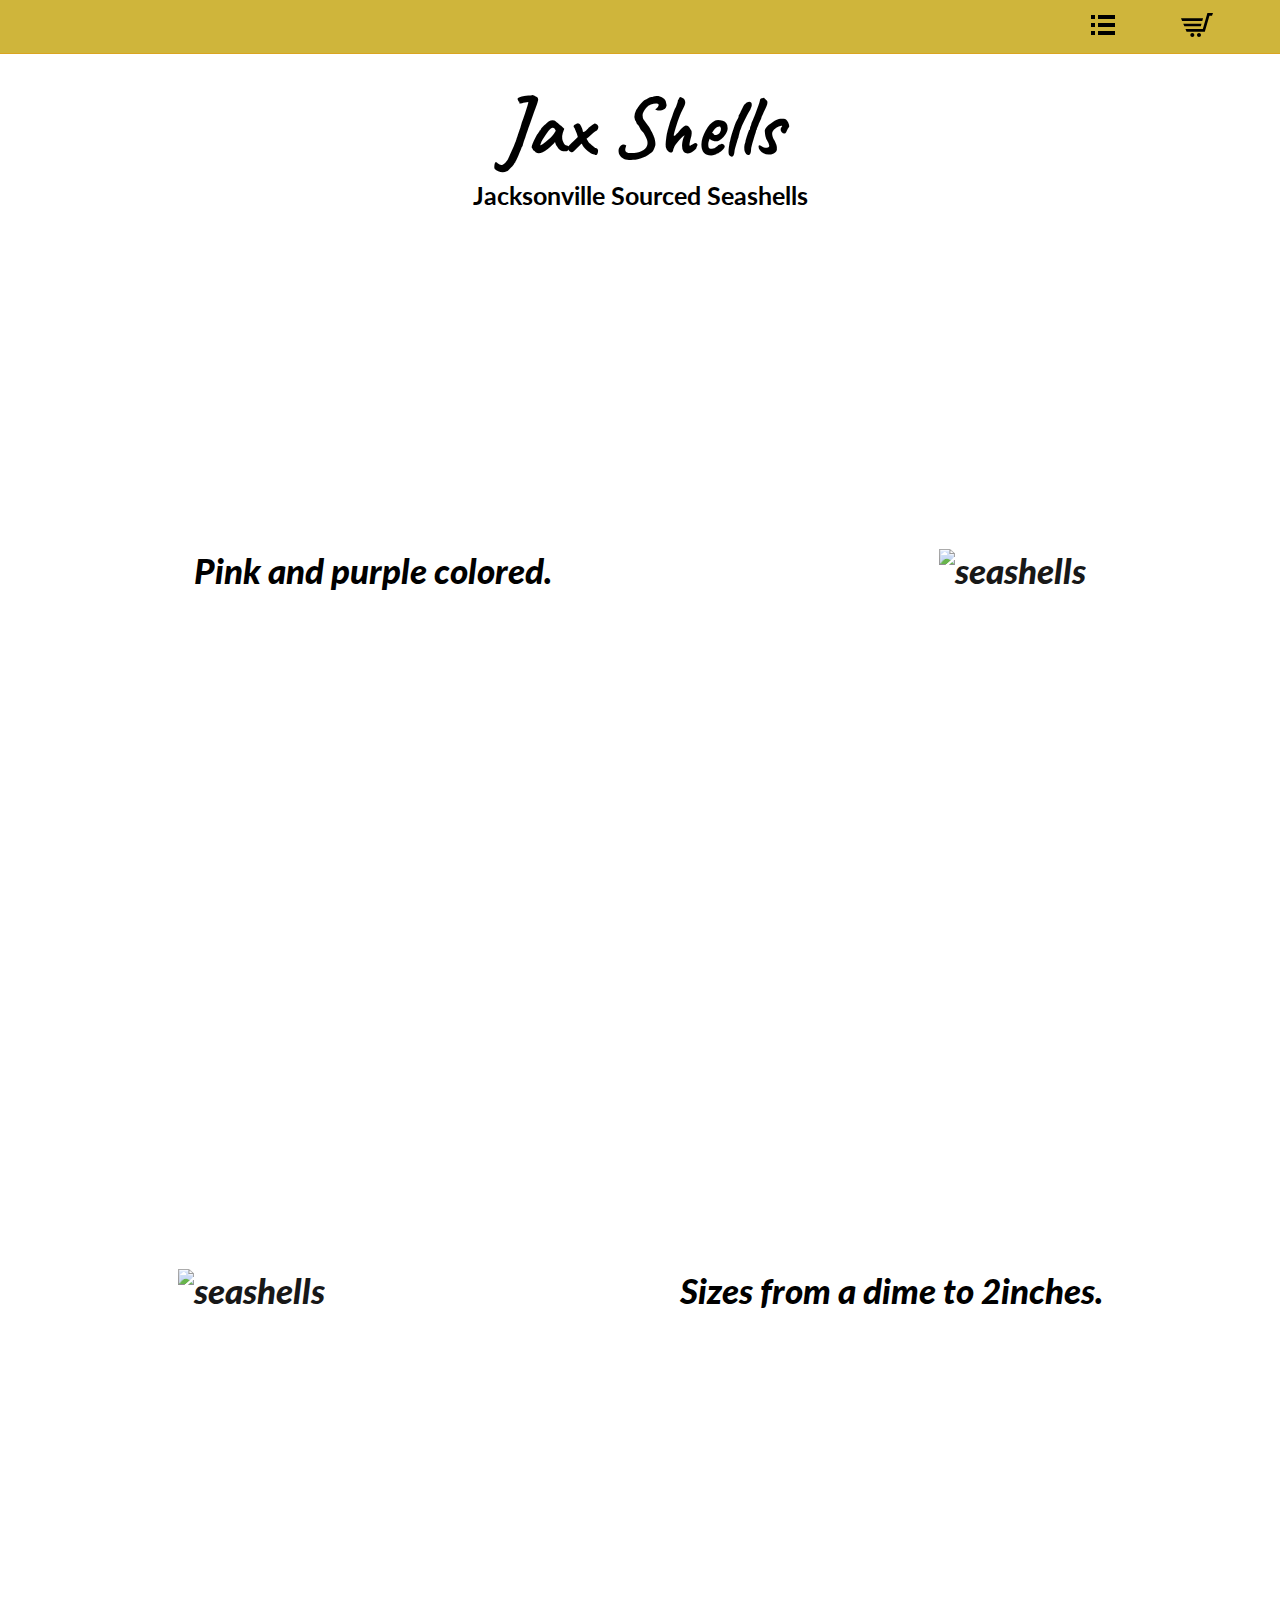
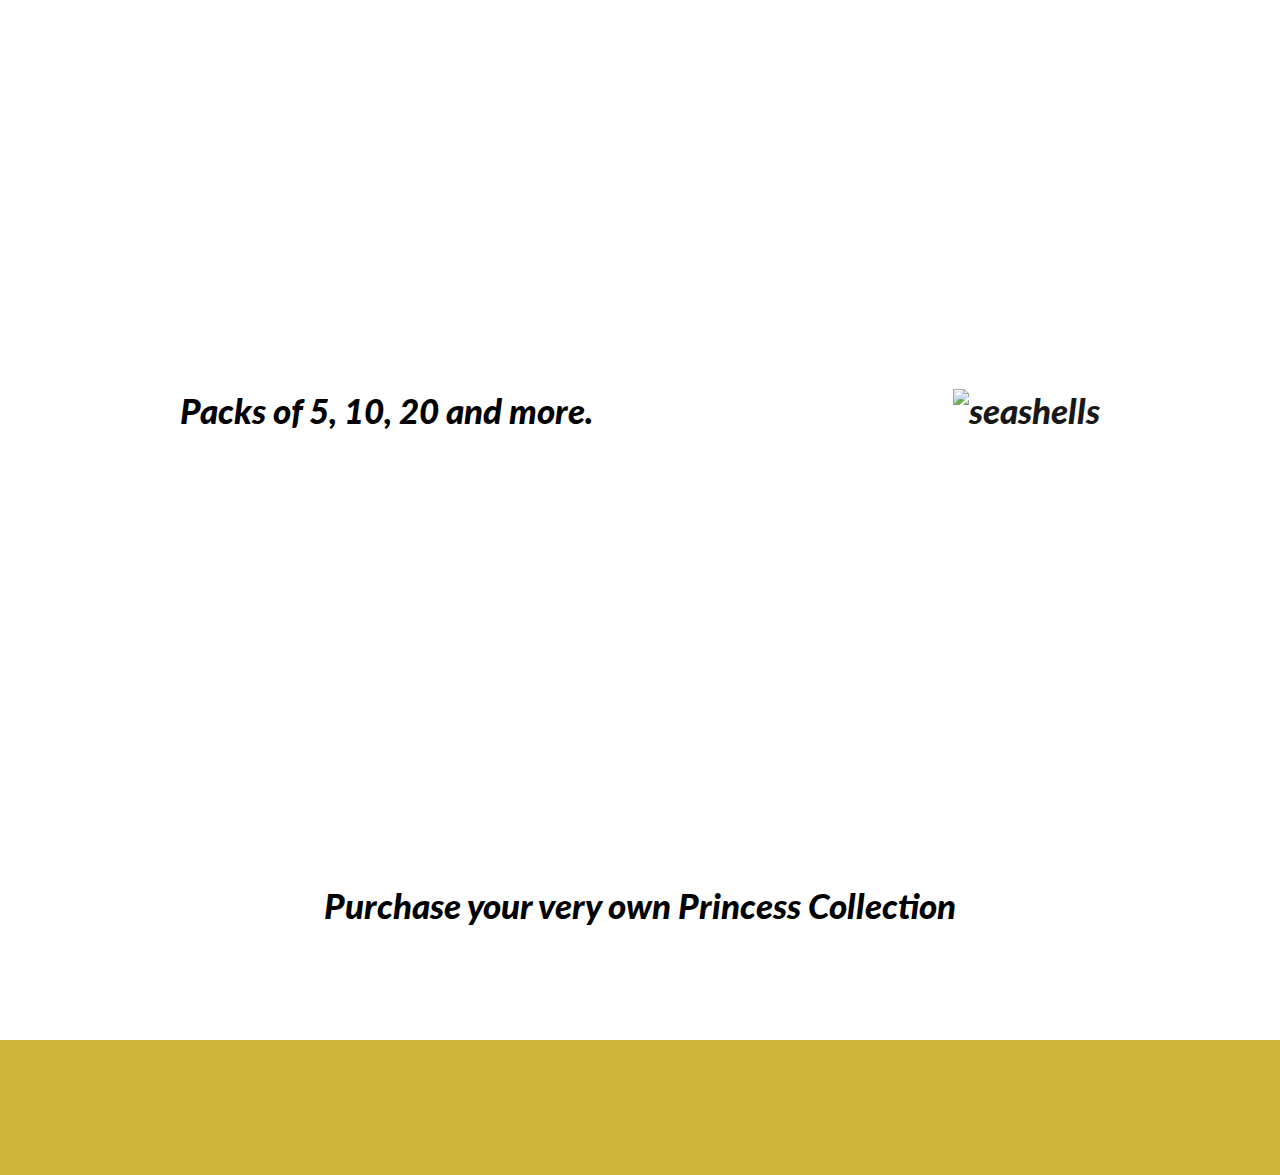
==== index.html @ e64789b3 "initial commit" ====
<!DOCTYPE html>
<html lang="en">
<head>
    <meta charset="UTF-8">
    <meta name="viewport" content="width=device-width, initial-scale=1.0">
    <link rel="preconnect" href="https://fonts.gstatic.com">   
    <link href="https://fonts.googleapis.com/css2?family=Caveat&family=Lato:ital,wght@0,100;1,300&display=swap" rel="stylesheet"> 
    <link rel="stylesheet" href="style.css">
    <title>Jax Shells</title>
</head>
<body>
    <header>
        <div>
            <nav class="navBar">
                <ul>
                    <li>
                        <div div="dropBox">
                            <button class="menuButton">
                                <i class="dropButton"><svg xmlns="http://www.w3.org/2000/svg" width="24" height="24" viewBox="0 0 24 24"><path d="M4 22h-4v-4h4v4zm0-12h-4v4h4v-4zm0-8h-4v4h4v-4zm3 0v4h17v-4h-17zm0 12h17v-4h-17v4zm0 8h17v-4h-17v4z"/></svg></i>
                            </button>
                            <div class="dropDown">
                                <div class="option" id="catalog">
                                    <a href="./catalog.html">Catalog</a>
                                </div>
                                <div class="option" id="contact">
                                    <a href="./contact.html">Contact</a>
                                </div>
                                <div class="option" id="about">
                                    <a href="./about.html">About Us</a>
                                </div>
                            </div>
                        </div>
                    </li>
                    <li>
                        <button class=cartButton>
                            <a href="./cart.html">
                                <i><svg xmlns="http://www.w3.org/2000/svg" width="32" height="32" viewBox="0 0 24 24"><path d="M16.53 7l-.564 2h-15.127l-.839-2h16.53zm-14.013 6h12.319l.564-2h-13.722l.839 2zm5.983 5c-.828 0-1.5.672-1.5 1.5 0 .829.672 1.5 1.5 1.5s1.5-.671 1.5-1.5c0-.828-.672-1.5-1.5-1.5zm11.305-15l-3.432 12h-13.017l.839 2h13.659l3.474-12h1.929l.743-2h-4.195zm-6.305 15c-.828 0-1.5.671-1.5 1.5s.672 1.5 1.5 1.5 1.5-.671 1.5-1.5c0-.828-.672-1.5-1.5-1.5z"/></svg></i>
                            </a>
                        </button>
                    </li>
                </ul>
               <div class="navName">
                   <h2>Jax Shells</h2>
               </div>
            </nav>
        </div>
        <div class="titleBox">
            <h1>Jax Shells</h1>
            <h3>Jacksonville Sourced Seashells</h3>
        </div>
    </header>
    <main>
        <div class="colorBox">
            <div>Pink and purple colored.</div>
            <div class="colorBoxImg">
                <img src="https://external-content.duckduckgo.com/iu/?u=https%3A%2F%2Fimg.thrfun.com%2Fimg%2F078%2F758%2Fseashells_x1.jpg&f=1&nofb=1" alt="seashells" height=500>  
            </div>
        </div>
        <div class="sizeBox">
            <div>Sizes from a dime to 2inches.</div>
            <div>
                <img src="https://external-content.duckduckgo.com/iu/?u=http%3A%2F%2Fblog.pinklyperfect.com%2Fwp-content%2Fuploads%2F2016%2F02%2Fpink.seashells.jpg&f=1&nofb=1" alt="seashells" height=500>
            </div>
        </div>
        <div class="packetBox">
            <div>Packs of 5, 10, 20 and more.</div>
            <div>
                <img src="https://external-content.duckduckgo.com/iu/?u=https%3A%2F%2Flive.staticflickr.com%2F3010%2F5874817131_2f388fed2e.jpg&f=1&nofb=1" alt="seashells" height=500>
            </div>
        </div>
        <div class="buyBox">
            <div>
                <span>Purchase your very own Princess Collection</span>
            </div>
            <!-- <div>
                <button class="buyButton">Catalog</button>
            </div> -->
        </div>
    </main>
    <footer>
        <div></div>
        <div></div>
        <div></div>
        <div></div>
    </footer>


    <script src="./app.js"></script>
</body>
</html>
---- style.css ----
* {
    margin:0;
    padding: 0;
    box-sizing: border-box;

}

body {
    display: flex;
    flex-direction: column;
    font-family: 'Lato', sans-serif;
}

header {
    display: flex;
    flex-direction: column;
}


.navBar {
    display: flex;
    flex-direction: row-reverse;
    justify-content: space-between;
    align-items: center;
    position: fixed;
    width: 100vw;
    min-height: 6vh;
    border-bottom: 1px solid goldenrod;
    background-color: #CFB53B;
    z-index: 1;
}

.navName {
    display: none;
    min-width: 20vw;
    font-family: 'Caveat', cursive;
    padding-left: 10px;
}

.showNavName {
    display: block;
}


ul {
    display: flex;
    justify-content: space-evenly;
    list-style: none;
    min-width: 20vw;
    align-items: center;
    /* background-color: darkgreen; */
}
.dropBox {
    position: relative;
    display: inline-flex;
    flex-direction: column;
    align-items: center;
    justify-content: space-evenly;
}
.menuButton, .cartButton{
    background: none;
    border: none;
    cursor: pointer;
    font-size: 15px;
}

.dropDown {
    position: absolute;
    display: none;
    min-width: 5vw;
    min-height: 9vh;
    z-index: 1;
    box-shadow: 0px 8px 16px 0px rgba(0,0,0,0.2);
}

.option {
    display: block;
    padding: 7px;
    cursor: pointer;
    background-color: none;
    min-width: 5vw;
    min-height: 5vh;
    
}

.option:hover {
    background-color: #CFB53B;
}

.show {
    display: flex;
    flex-direction: column;
    align-items: center;
    justify-content: center;
    padding-top: 6px;
    min-height: 9vh;
    min-width: 5vw;
}
    
a {
    font-family: 'Lato', sans-serif;
    font-size: 15px;
    font-weight: bolder;
    font-style: italic;
    text-decoration: none;
    color: black;
}
/* .cartButton {

} */


.titleBox {
    display:flex;
    flex-direction: column;
    align-items: center;
    justify-content: flex-start;
    padding-top: 8vh;
    min-height: 20vh;
    /* background-color: firebrick; */
}

h1 {
    font-family: 'Caveat', cursive;
    font-size: 85px;
}

h3 {
    font-size: 25px;
}

main {
    display: flex;
    flex-direction: column;
    min-height: 70vh;
    font-style: italic;
    font-weight: 900;
    font-size: 35px;
}

.colorBox {
    display: flex;
    flex-direction: row;
    align-items: center;
    justify-content: space-around;
    min-height: 80vh;
    /* background-color: rgb(0, 19, 128); */
}

.colorBoxImg {
    animation: shimmy 3s ease-in;
    animation-direction: normal;
}

img {
    opacity: 90%;
}

.sizeBox {
    display: flex;
    flex-direction: row-reverse;
    align-items: center;
    justify-content: space-around;
    min-height: 80vh;
    /* background-color: fuchsia; */
}
.packetBox {
    display: flex;
    flex-direction: row;
    align-items: center;
    justify-content: space-around;
    min-height: 80vh;
    /* background-color: yellow; */
}

.buyBox {
    display: flex;
    flex-direction: row;
    align-items: center;
    justify-content: space-around;
    min-height: 30vh;
   /* background-color: orangered; */
}

.buyButton {
    min-width: 7vw;
    min-height: 7vh;
    cursor: pointer;
    border: none;
    background-color: #CFB53B;
    font-size: 25px;
}

footer {
    display: flex;
    min-height: 15vh;
    background-color: #CFB53B;
}
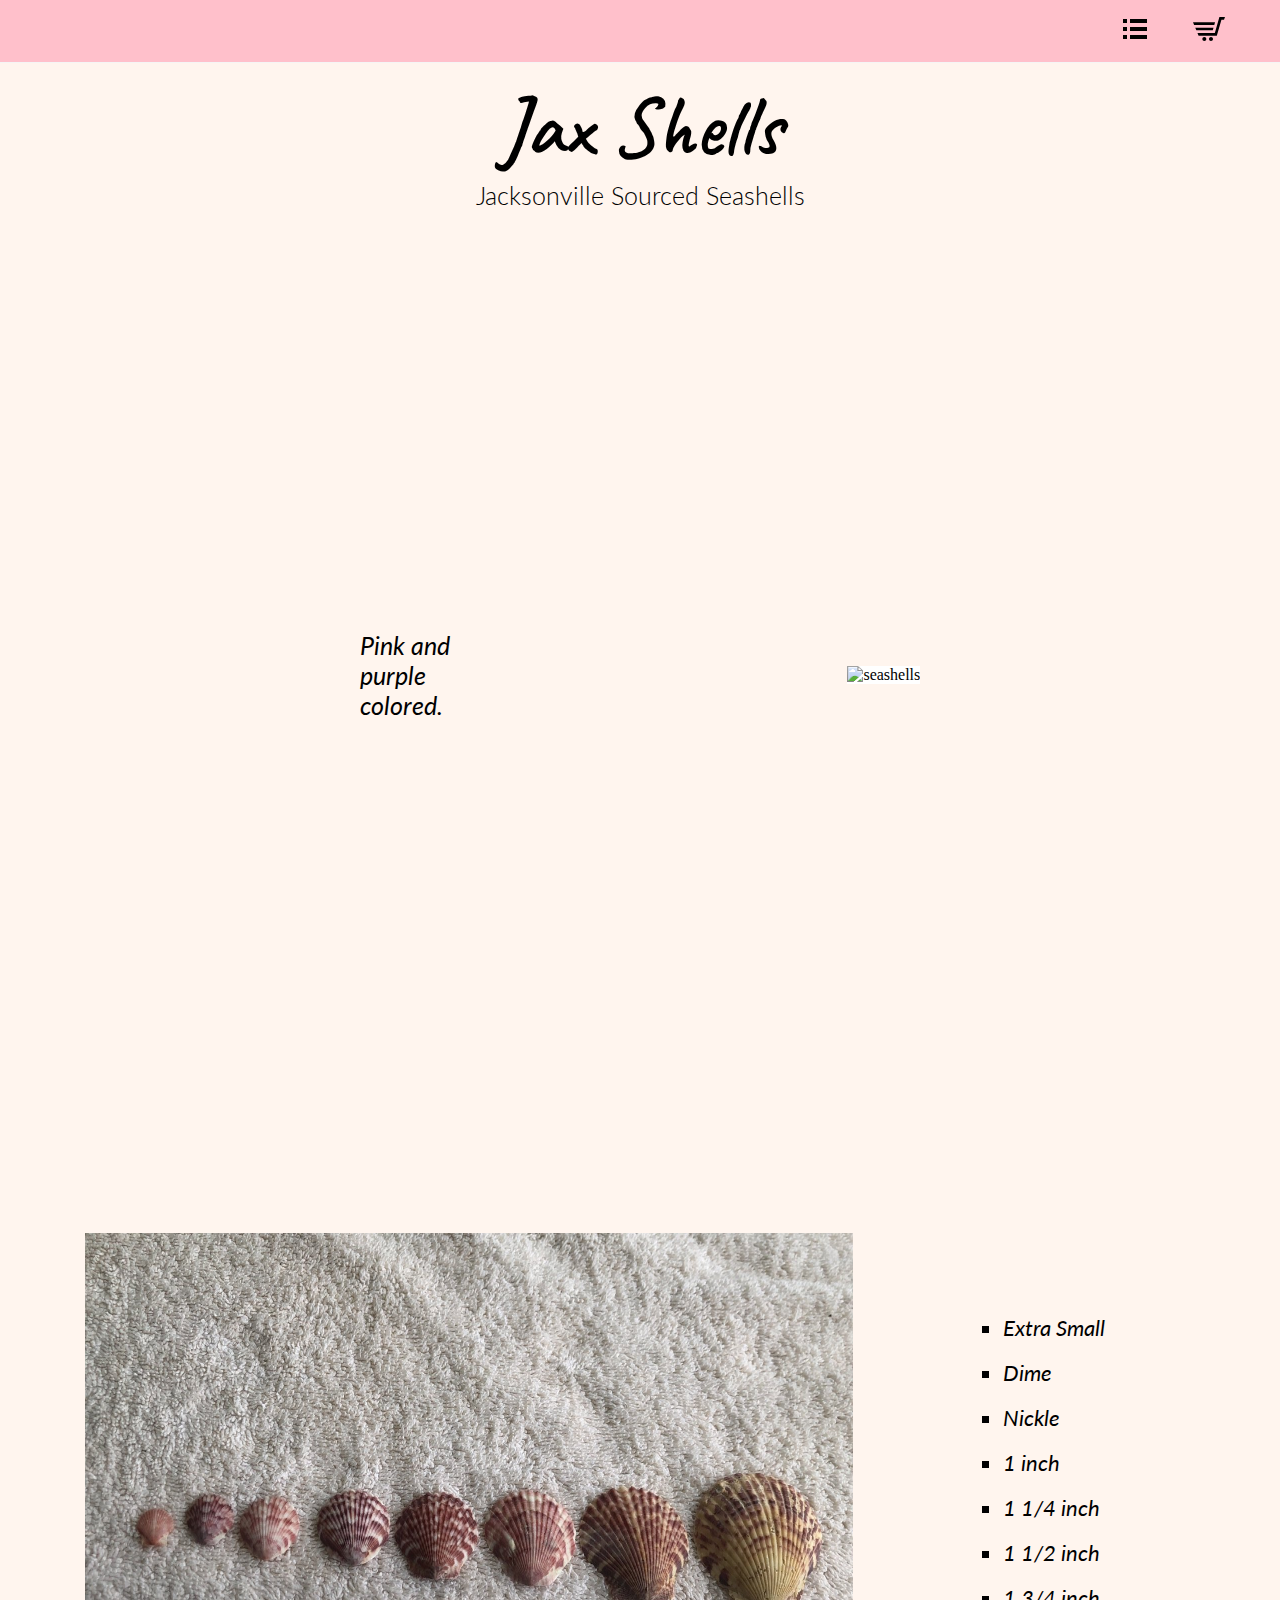
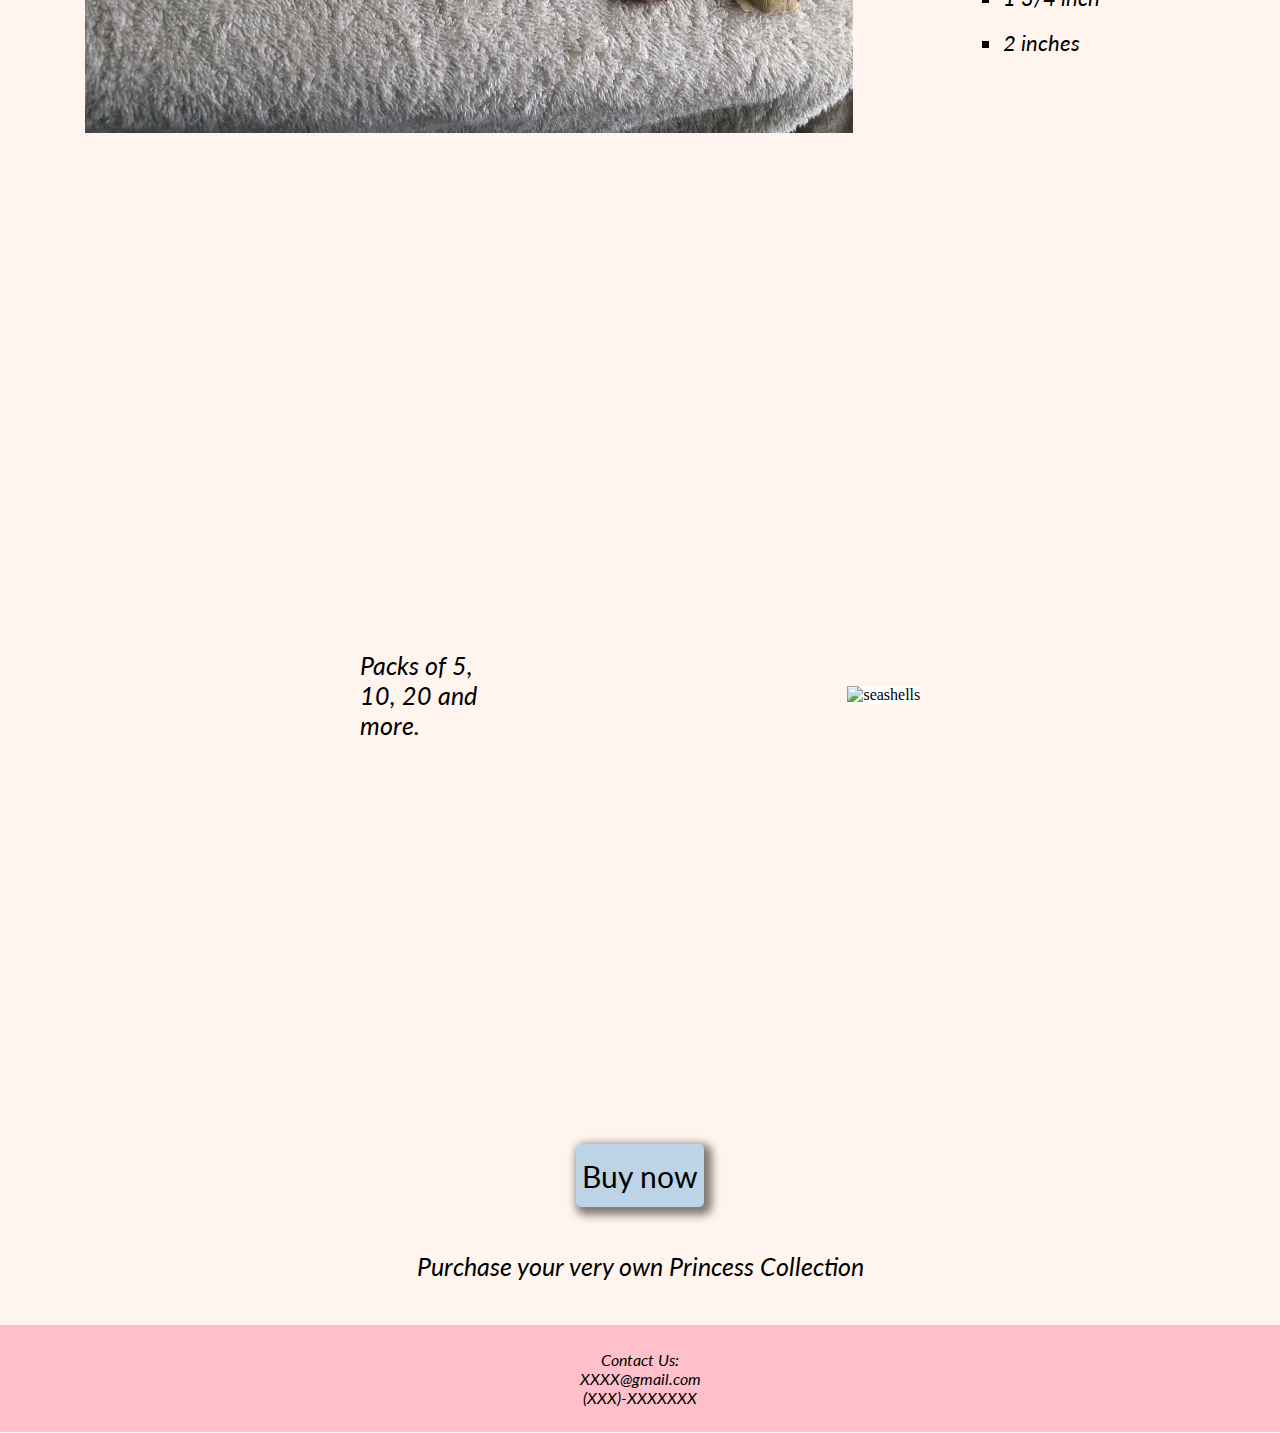
==== commit b6184a2d: "more features,  updated css" ====
--- a/index.html
+++ b/index.html
@@ -4,87 +4,124 @@
     <meta charset="UTF-8">
     <meta name="viewport" content="width=device-width, initial-scale=1.0">
     <link rel="preconnect" href="https://fonts.gstatic.com">   
-    <link href="https://fonts.googleapis.com/css2?family=Caveat&family=Lato:ital,wght@0,100;1,300&display=swap" rel="stylesheet"> 
-    <link rel="stylesheet" href="style.css">
+    <link href="https://fonts.googleapis.com/css2?family=Lato:ital,wght@1,300;1,400;1,500&display=swap" rel="stylesheet"> 
+    <link href="https://fonts.googleapis.com/css2?family=Lato:wght@100;300;400&display=swap" rel="stylesheet"> 
+    <link href="https://fonts.googleapis.com/css2?family=Caveat:wght@400;500&display=swap" rel="stylesheet"> 
+    <link rel="stylesheet" href="https://cdnjs.cloudflare.com/ajax/libs/animate.css/4.1.1/animate.min.css"/>
+    <link rel="stylesheet" href="index.css">
     <title>Jax Shells</title>
 </head>
 <body>
     <header>
-        <div>
-            <nav class="navBar">
-                <ul>
-                    <li>
-                        <div div="dropBox">
-                            <button class="menuButton">
-                                <i class="dropButton"><svg xmlns="http://www.w3.org/2000/svg" width="24" height="24" viewBox="0 0 24 24"><path d="M4 22h-4v-4h4v4zm0-12h-4v4h4v-4zm0-8h-4v4h4v-4zm3 0v4h17v-4h-17zm0 12h17v-4h-17v4zm0 8h17v-4h-17v4z"/></svg></i>
-                            </button>
-                            <div class="dropDown">
-                                <div class="option" id="catalog">
-                                    <a href="./catalog.html">Catalog</a>
-                                </div>
-                                <div class="option" id="contact">
-                                    <a href="./contact.html">Contact</a>
-                                </div>
-                                <div class="option" id="about">
-                                    <a href="./about.html">About Us</a>
-                                </div>
+        <nav class="navBar">
+            <ul class=menuList>
+                <li>
+                    <div div="dropBox">
+                        <button class="menuButton">
+                            <i class="dropButton"><svg xmlns="http://www.w3.org/2000/svg" viewBox="0 0 24 24">
+                                    <path
+                                        d="M4 22h-4v-4h4v4zm0-12h-4v4h4v-4zm0-8h-4v4h4v-4zm3 0v4h17v-4h-17zm0 12h17v-4h-17v4zm0 8h17v-4h-17v4z" />
+                                </svg></i>
+                        </button>
+                        <div class="dropDown">
+                            <div class="option">
+                                <a href="./shop.html" id="shop">Shop</a>
+                            </div>
+                            <div class="option">
+                                <a href="./about.html" id="about">About Us</a>
                             </div>
                         </div>
-                    </li>
-                    <li>
-                        <button class=cartButton>
-                            <a href="./cart.html">
-                                <i><svg xmlns="http://www.w3.org/2000/svg" width="32" height="32" viewBox="0 0 24 24"><path d="M16.53 7l-.564 2h-15.127l-.839-2h16.53zm-14.013 6h12.319l.564-2h-13.722l.839 2zm5.983 5c-.828 0-1.5.672-1.5 1.5 0 .829.672 1.5 1.5 1.5s1.5-.671 1.5-1.5c0-.828-.672-1.5-1.5-1.5zm11.305-15l-3.432 12h-13.017l.839 2h13.659l3.474-12h1.929l.743-2h-4.195zm-6.305 15c-.828 0-1.5.671-1.5 1.5s.672 1.5 1.5 1.5 1.5-.671 1.5-1.5c0-.828-.672-1.5-1.5-1.5z"/></svg></i>
-                            </a>
-                        </button>
-                    </li>
-                </ul>
-               <div class="navName">
-                   <h2>Jax Shells</h2>
-               </div>
-            </nav>
+                    </div>
+                </li>
+                <li>
+                    <button class=cartButton>
+                        <!-- <a href="./cart.html"> -->
+                        <i><svg xmlns="http://www.w3.org/2000/svg" viewBox="0 0 24 24">
+                                <path
+                                    d="M16.53 7l-.564 2h-15.127l-.839-2h16.53zm-14.013 6h12.319l.564-2h-13.722l.839 2zm5.983 5c-.828 0-1.5.672-1.5 1.5 0 .829.672 1.5 1.5 1.5s1.5-.671 1.5-1.5c0-.828-.672-1.5-1.5-1.5zm11.305-15l-3.432 12h-13.017l.839 2h13.659l3.474-12h1.929l.743-2h-4.195zm-6.305 15c-.828 0-1.5.671-1.5 1.5s.672 1.5 1.5 1.5 1.5-.671 1.5-1.5c0-.828-.672-1.5-1.5-1.5z" />
+                            </svg></i>
+                        <!-- </a> -->
+                    </button>
+                </li>
+            </ul>
+            <div class="animate__animated animate__fadeIn">
+                <h2 id="navjax"></h2>
+            </div>
+        </nav>
+        <div class="cartBox">
+            <div class="cartList">
+                <div class="cartTitleBox">
+                    <h4>Your Cart</h4>
+                </div>
+                <div class="itemsBox">
+                    <ul class="listBox"></ul>
+                </div>
+                <div class="checkOutBox">
+                    <button class="checkOutBtn">Check-out</button>
+                </div>
+            </div>
         </div>
-        <div class="titleBox">
+        </div>
+        <!-- <div class="titleBox titleBox1">
             <h1>Jax Shells</h1>
             <h3>Jacksonville Sourced Seashells</h3>
+        </div> -->
+    </header>
+    <div class="mostElemBox">    
+        <div class="titleBox titleBox1">
+                <h1>Jax Shells</h1>
+                <h3>Jacksonville Sourced Seashells</h3>
         </div>
-    </header>
-    <main>
-        <div class="colorBox">
-            <div>Pink and purple colored.</div>
-            <div class="colorBoxImg">
-                <img src="https://external-content.duckduckgo.com/iu/?u=https%3A%2F%2Fimg.thrfun.com%2Fimg%2F078%2F758%2Fseashells_x1.jpg&f=1&nofb=1" alt="seashells" height=500>  
+        <main>
+            <div class="colorBox colorBox1">
+                <div class="colorText colorText1">Pink and purple colored.</div>
+                <div class="colorBoxImg">
+                    <img src="https://external-content.duckduckgo.com/iu/?u=https%3A%2F%2Fimg.thrfun.com%2Fimg%2F078%2F758%2Fseashells_x1.jpg&f=1&nofb=1" alt="seashells">  
+                </div>
             </div>
-        </div>
-        <div class="sizeBox">
-            <div>Sizes from a dime to 2inches.</div>
-            <div>
-                <img src="https://external-content.duckduckgo.com/iu/?u=http%3A%2F%2Fblog.pinklyperfect.com%2Fwp-content%2Fuploads%2F2016%2F02%2Fpink.seashells.jpg&f=1&nofb=1" alt="seashells" height=500>
+            <div class="sizeBox sizeBox1">
+                <div class="sizeText sizeText1">
+                    <!-- <div class="sizeTitle">
+                        <h3>Sizes:</h3>
+                    </div> -->
+                    <div>    
+                        <ul class="sizeList sizeList1">
+                            <li>Extra Small</li>
+                            <li>Dime</li>
+                            <li>Nickle</li>
+                            <li>1 inch</li>
+                            <li>1 1/4 inch</li>
+                            <li>1 1/2 inch</li>
+                            <li>1 3/4 inch</li>
+                            <li>2 inches</li>
+                        </ul>
+                    </div>
+                </div>
+                <div class="sizeBoxImg">
+                    <img src="everysize.jpeg" alt="seashells">
+                </div>
             </div>
-        </div>
-        <div class="packetBox">
-            <div>Packs of 5, 10, 20 and more.</div>
-            <div>
-                <img src="https://external-content.duckduckgo.com/iu/?u=https%3A%2F%2Flive.staticflickr.com%2F3010%2F5874817131_2f388fed2e.jpg&f=1&nofb=1" alt="seashells" height=500>
+            <div class="packetBox packetBox1">
+                <div class="packetText packetText1">Packs of 5, 10, 20 and more.</div>
+                <div class="packetBoxImg">
+                    <img src="https://pixfeeds.com/images/hobbies/collecting/1280-136324041-seashells.jpg" alt="seashells">
+                </div>
             </div>
-        </div>
-        <div class="buyBox">
-            <div>
-                <span>Purchase your very own Princess Collection</span>
+            <div class="buyBox buyBox1">
+                <a href="./shop.html" id="buy-btn">Buy now</a>
+                <p>Purchase your very own Princess Collection</p>
             </div>
-            <!-- <div>
-                <button class="buyButton">Catalog</button>
-            </div> -->
-        </div>
-    </main>
-    <footer>
-        <div></div>
-        <div></div>
-        <div></div>
-        <div></div>
-    </footer>
-
-
-    <script src="./app.js"></script>
+        </main>
+        <footer>
+            <div class="contactBox">
+                <p>Contact Us:</p>
+                <ul>
+                    <li>XXXX@gmail.com</li>
+                    <li>(XXX)-XXXXXXX</li>
+                </ul>
+            </div>
+        </footer>
+    </div>
+    <script src="./mainPage.js"></script>
 </body>
 </html>--- a/index.css
+++ b/index.css
@@ -0,0 +1,706 @@
+* {
+    margin: 0;
+    padding: 0;
+    box-sizing: border-box;
+
+}
+
+body {
+    display: flex;
+    flex-direction: column;
+    background-color:#FFF5EE;
+    margin: 0;
+}
+
+header {
+    display: flex;
+    flex-direction: column;
+}
+
+
+.navBar {
+    display: flex;
+    flex-direction: row-reverse;
+    justify-content: space-between;
+    align-items: center;
+    position: fixed;
+    width: 100vw;
+    min-height: 7vh;
+    border-bottom: 1px solid whitesmoke;
+    background-color: pink;
+    z-index: 2;
+}
+
+.showNavName {
+    display: block;
+    font-family: 'Caveat', cursive;
+    margin-left: 10px;
+    font-size: 18px;
+}
+
+#navjax {
+    color: black;
+}
+
+.menuList {
+    display: flex;
+    justify-content: space-evenly;
+    list-style: none;
+    min-width: 20vw;
+    align-items: center;
+    margin-right: 10px;
+    
+}
+.dropBox {
+    position: relative;
+    display: inline-flex;
+    flex-direction: column;
+    align-items: center;
+    justify-content: space-evenly;
+}
+.menuButton, .cartButton{
+    background: none;
+    border: none;
+    cursor: pointer;
+}
+
+.dropButton svg {
+    width: 16px;
+    height: 16px;
+}
+
+.cartButton i svg {
+    width: 22px;
+    height: 22px;
+}
+
+.dropDown {
+    display: none;
+}
+
+.show {
+    position: absolute;
+    display: flex;
+    flex-direction: column;
+    width: 11vw;
+    height: 10vh;
+    margin-top: 2px;
+    box-shadow: 0px 4px 8px 0px rgba(0,0,0,0.2);
+}
+
+.option {
+    width: 11vw;
+    height: 5vh;
+}
+    
+#shop, #about, #shop:active, #about:active, #shop:after, #about:after {
+    display: flex;
+    justify-content: flex-start;
+    align-items: center;
+    padding-left: 5px;
+    width: 11vw;
+    height: 5vh;
+    font-family: 'Lato', sans-serif;
+    font-weight: 400;
+    font-style: italic;
+    font-size: 10px;
+    text-decoration: none;
+    color: black;
+    background-color: #FFF5EE;;
+}
+
+#shop:hover, #about:hover{
+    background-color: #bcd4e6;
+    box-shadow: 2px 8px 16px 2px rgba(0,0,0,0.2);
+}
+
+.cartBox {
+    display: none;
+    flex-direction: row;
+    justify-content: flex-end;
+    width: 100vw;
+}
+.cartList {
+    display: flex;
+    flex-direction: column;
+    justify-content: space-around;
+    align-items: center;
+    position: fixed;
+    background-image:linear-gradient(135deg, #bcd4e6, pink);
+    height: 93vh;
+    width: 30vw;
+    margin-top: 7vh;
+    margin-right: 3vw;
+    box-shadow: 0px 8px 16px 0px rgba(0,0,0,0.2);
+    z-index: 1;
+    animation: slow-out 0.5s ease-out 1;
+}
+
+@keyframes slow-out {
+    0% {
+        height: 0;
+    } 
+    100% {
+        height: 93vh;
+    }
+}
+
+.cartTitleBox {
+    display: flex;
+    justify-content: center;
+    align-items: center;
+    width: 15vw;
+    height: 5vh;
+    font-size: 15px;
+}
+
+.itemsBox {
+    display: flex;
+    flex-direction: column;
+    justify-content: flex-start;
+    align-items: flex-start;
+    width: 26vw;
+    height: 80vh;
+    line-height: 2;
+    font-size: 12px;
+}
+
+.listBox {
+    list-style: none;
+}
+
+.checkOutBox {
+    display: flex;
+    justify-content: center;
+    align-items: center;
+    width: 15vw;
+    height: 5vh;
+}
+.checkOutBtn {
+    display: flex;
+    justify-content: center;
+    align-items: center;
+    width: 16vw;
+    height: 4vh;
+    font-size: 11px;
+    background-color: pink;
+    border-radius: 4px;
+    box-shadow: 4px 4px 8px 4px rgba(0,0,0,0.5);
+    opacity: 1;
+    text-decoration: none;
+    color: black;
+}
+
+.titleBox {
+    display:flex;
+    flex-direction: column;
+    align-items: center;
+    justify-content: flex-start;
+    padding-top: 8vh;
+    min-height: 25vh;
+}
+
+.titleBox  h1 {
+    font-family: 'Caveat', cursive;
+    font-weight: 600;
+    font-style: none;
+    font-size: 55px;
+}
+
+.titleBox h3 {
+    font-family: 'Lato', sans-serif;
+    font-weight: 300;
+    font-style: none;
+    font-size: 15px;
+}
+
+main {
+    display: flex;
+    flex-direction: column;
+}
+
+.colorBox1, .sizeBox1, .packetBox1 {
+    display: flex;
+    flex-direction: column-reverse;
+    justify-content: space-between;
+    align-items: center;
+    min-height: 40vh;
+}
+
+.colorText1 {
+    width: 30vw;
+    height: 10vh;  
+    font-family: 'Lato', sans-serif;
+    font-weight: 400;
+    font-style: italic;
+    font-size: 18px;
+}
+
+.colorBoxImg img, .sizeBoxImg img, .packetBoxImg img {
+    max-width: 60vw; 
+    background-color: white;
+}
+
+.colorBox img, .sizeBox img, .packetBox img {
+    height: 180px;
+}
+
+.sizeText1 {
+    display: flex;
+    flex-direction: column;
+    justify-content: space-around;
+    align-items: center;
+    width: 75vw;
+    height: 25vh;
+    color: black;
+    margin-left: 5vw;
+}
+
+.sizeList1 {
+    display: flex;
+    flex-direction: row;
+    flex-wrap: wrap;
+    justify-content: space-between;
+    align-items: center;
+    width: 40vw;
+    height: 15vh;
+    font-size: 14px;
+    list-style-type: square;
+    font-family: 'Lato', sans-serif;
+    font-weight: 400;
+    font-style: italic;
+}
+
+.sizeList1 li {
+    width: 15vw;
+}
+
+.sizeList1 :nth-child(1){
+    width: 18vw;
+}
+
+.packetText1 {
+    width: 25vw;
+    height: 10vh;
+    font-family: 'Lato', sans-serif;
+    font-weight: 400;
+    font-style: italic;
+}
+
+.buyBox1 {
+    display: flex;
+    flex-direction: column;
+    justify-content: space-evenly;
+    align-items: center;
+    min-height: 15vh;
+}
+
+.buyBox1 p {
+    font-size: 16px;
+    font-family: 'Lato', sans-serif;
+    font-weight: 400;
+    font-style: italic;
+}
+
+#buy-btn {
+    display: flex;
+    justify-content: center;
+    align-items: center;
+    width: 15vw;
+    height: 5vh;
+    font-family: 'Lato', sans-serif;
+    font-weight: 400;
+    font-size: 12px;
+    background-color: #bcd4e6;
+    border-radius: 2px;
+    box-shadow: 4px 4px 8px 4px rgba(0,0,0,0.5);
+    text-decoration: none;
+    color: black;
+}
+
+footer {
+    display: flex;
+    flex-direction: row;
+    justify-content: center;
+    align-items: center;
+    min-height: 12vh;
+    background-color: pink;
+    border-bottom: 1px solid whitesmoke;
+}
+
+.contactBox {
+    display: flex;
+    flex-direction: column;
+    justify-content: center;
+    align-items: center;
+    width: 100vw;
+}
+
+.contactBox ul {
+    display: flex;
+    flex-direction: column;
+    align-items: center;
+    list-style: none;
+}
+
+.contactBox, .contactBox ul {
+    font-family: 'Lato', sans-serif;
+    font-weight: 400;
+    font-style: italic;
+    font-size: 12px;
+    color: black;
+}
+
+button:hover, select:hover{
+    cursor: pointer;
+}
+
+        @media (min-width: 600px) {
+            
+            .navBar {
+                display: flex;
+                flex-direction: row-reverse;
+                justify-content: space-between;
+                align-items: center;
+                position: fixed;
+                width: 100vw;
+                min-height: 7vh;
+                border-bottom: 1px solid whitesmoke;
+                background-color: pink;
+                
+            }
+            
+            .showNavName {
+                display: block;
+                font-family: 'Caveat', cursive;
+                margin-left: 20px;
+                font-size: 30px;
+            }
+            
+            #navjax {
+                color: black;
+            }
+            
+            .menuList {
+                display: flex;
+                justify-content: space-evenly;
+                list-style: none;
+                min-width: 15vw;
+                align-items: center;
+                
+            }
+            .dropBox {
+                position: relative;
+                display: inline-flex;
+                flex-direction: column;
+                align-items: center;
+                justify-content: space-evenly;
+            }
+            .menuButton, .cartButton{
+                background: none;
+                border: none;
+                cursor: pointer;
+                font-size: 15px;
+            }
+            
+            .dropButton svg {
+                width: 24px;
+                height: 24px;
+            }
+
+            .cartButton i svg {
+                width: 32px;
+                height: 32px;
+            }
+            .dropDown {
+                display: none;
+            }
+
+            .show {
+                position: absolute;
+                display: flex;
+                flex-direction: column;
+                width: 6vw;
+                height: 10vh;
+                margin-top: 5px;
+                box-shadow: 0px 4px 8px 0px rgba(0,0,0,0.2);
+            }
+
+            .option {
+                cursor: pointer;
+                width: 6vw;
+                height: 5vh;
+            }
+                
+            #shop, #about, #shop:active, #about:active, #shop:after, #about:after {
+                display: flex;
+                justify-content: flex-start;
+                align-items: center;
+                padding-left: 5px;
+                width: 6vw;
+                height: 5vh;
+                font-family: 'Lato', sans-serif;
+                font-weight: 400;
+                font-size: 15px;
+                text-decoration: none;
+                color: black;
+                background-color: #FFF5EE;;
+            }
+
+            #shop:hover, #about:hover{
+                background-color: #bcd4e6;
+                box-shadow: 2px 8px 16px 2px rgba(0,0,0,0.2);
+            }
+
+            .cartBox {
+                display: none;
+                flex-direction: row;
+                justify-content: flex-end;
+                width: 100vw;
+            }
+            .cartList {
+                display: flex;
+                flex-direction: column;
+                justify-content: space-around;
+                align-items: center;
+                position: fixed;
+                background-image:linear-gradient(135deg, pink, #bcd4e6);
+                height: 93vh;
+                width: 20vw;
+                margin-top: 7vh;
+                margin-right: 0;
+                box-shadow: 0px 8px 16px 0px rgba(0,0,0,0.2);
+                z-index: 1;
+                animation: slow-out 0.5s ease-out 1;
+            }
+
+            @keyframes slow-out {
+                0% {
+                    width: 0vw;
+                } 
+                100% {
+                    width: 20vw;
+                }
+            }
+            .cartTitleBox {
+                display: flex;
+                justify-content: center;
+                align-items: center;
+                width: 15vw;
+                height: 10vh;
+            }
+
+            .itemsBox {
+                display: flex;
+                flex-direction: column;
+                justify-content: flex-start;
+                align-items: flex-start;
+                width: 18vw;
+                height: 73vh;
+                line-height: 2;
+            }
+
+            .listBox {
+                list-style: none;
+            }
+
+            .checkOutBox {
+                display: flex;
+                justify-content: center;
+                align-items: center;
+                width: 15vw;
+                height: 10vh;
+            }
+            .checkOutBtn {
+                display: flex;
+                justify-content: center;
+                align-items: center;
+                width: 10vw;
+                height: 7vh;
+                font-size: 22px;
+                background-color: pink;
+                border-radius: 5px;
+                box-shadow: 4px 4px 8px 4px rgba(0,0,0,0.5);
+                opacity: 1;
+                text-decoration: none;
+                color: black;
+            }
+
+            
+            .titleBox {
+                display:flex;
+                flex-direction: column;
+                align-items: center;
+                justify-content: flex-start;
+                padding-top: 8vh;
+                height: 30vh;
+            }
+            
+            .titleBox  h1 {
+                font-family: 'Caveat', cursive;
+                font-weight: 600;
+                font-size: 85px;
+            }
+            
+            .titleBox h3 {
+                font-family: 'Lato', sans-serif;
+                font-weight: 300;
+                font-size: 25px;
+            }
+            
+            main {
+                display: flex;
+                flex-direction: column;
+                min-height: 70vh;
+            }
+            
+            .colorBox {
+                display: flex;
+                flex-direction: row;
+                align-items: center;
+                justify-content: space-evenly;
+                min-height: 90vh;
+            }
+            
+            .colorText {
+                width: 10vw;
+                height: 10vh;  
+                font-size: 25px;
+                font-family: 'Lato', sans-serif;
+                font-weight: 400;
+                font-style: italic;
+            }
+            
+            .colorBox img, .sizeBox img, .packetBox img {
+                height: 500px;
+            }
+
+            .colorBoxImg img {
+                max-width: 60vw;    
+            }
+            
+            .sizeBox {
+                display: flex;
+                flex-direction: row-reverse;
+                align-items: center;
+                justify-content: space-evenly;
+                min-height: 90vh;
+            }
+            
+            .sizeText {
+                display: flex;
+                flex-direction: column;
+                justify-content: space-around;
+                align-items: center;
+                min-width: 10vw;
+                width: 15vw;
+                min-height: 30vh;
+                height: 60vh;
+                color: black;
+            }
+
+            .sizeTitle h3 {
+                font-size: 22px;
+            }
+            
+            .sizeList {
+                display: flex;
+                flex-direction: column;
+                justify-content: space-around;
+                width: 30vw;
+                height: 40vh;
+                font-size: 22px;
+                font-family: 'Lato', sans-serif;
+                font-weight: 400;
+                font-style: italic;
+            }
+
+            .sizeList1 :nth-child(1) {
+                width: 15vw;
+            }
+
+            .sizeBox img {
+                width: 800px;
+            }
+
+            .packetBox {
+                display: flex;
+                flex-direction: row;
+                align-items: center;
+                justify-content: space-evenly;
+                min-height: 90vh;
+            }
+
+            .packetText {
+                width: 10vw;
+                height: 10vh;
+                font-size: 25px;
+                font-family: 'Lato', sans-serif;
+                font-weight: 400;
+                font-style: italic;
+            }
+            
+            .buyBox {
+                display: flex;
+                flex-direction: column;
+                justify-content: space-evenly;
+                align-items: center;
+                min-height: 25vh;
+            }
+
+            .buyBox p {
+                font-size: 25px;
+                font-family: 'Lato', sans-serif;
+                font-weight: 400;
+                font-style: italic;
+            }
+            
+            #buy-btn {
+                display: flex;
+                justify-content: center;
+                align-items: center;
+                width: 10vw;
+                height: 7vh;
+                font-size: 30px;
+                font-family: 'Lato', sans-serif;
+                font-weight: 400;
+                background-color: #bcd4e6;
+                border-radius: 5px;
+                box-shadow: 4px 4px 8px 4px rgba(0,0,0,0.5);
+                opacity: 1;
+                text-decoration: none;
+                color: black;
+            }
+
+            footer {
+                display: flex;
+                flex-direction: row;
+                justify-content: center;
+                align-items: center;
+                min-height: 12vh;
+                background-color: pink;
+                border-bottom: 1px solid whitesmoke;
+            }
+            
+            .contactBox {
+                display: flex;
+                flex-direction: column;
+                justify-content: center;
+                align-items: center;
+            }
+            
+            .contactBox ul {
+                display: flex;
+                flex-direction: column;
+                align-items: center;
+                list-style: none;
+            }
+            
+            .contactBox, .contactBox ul {
+                font-family: 'Lato', sans-serif;
+                font-weight: 400;
+                font-style: italic;
+                font-size: 16px;
+                color: black;
+            }
+        }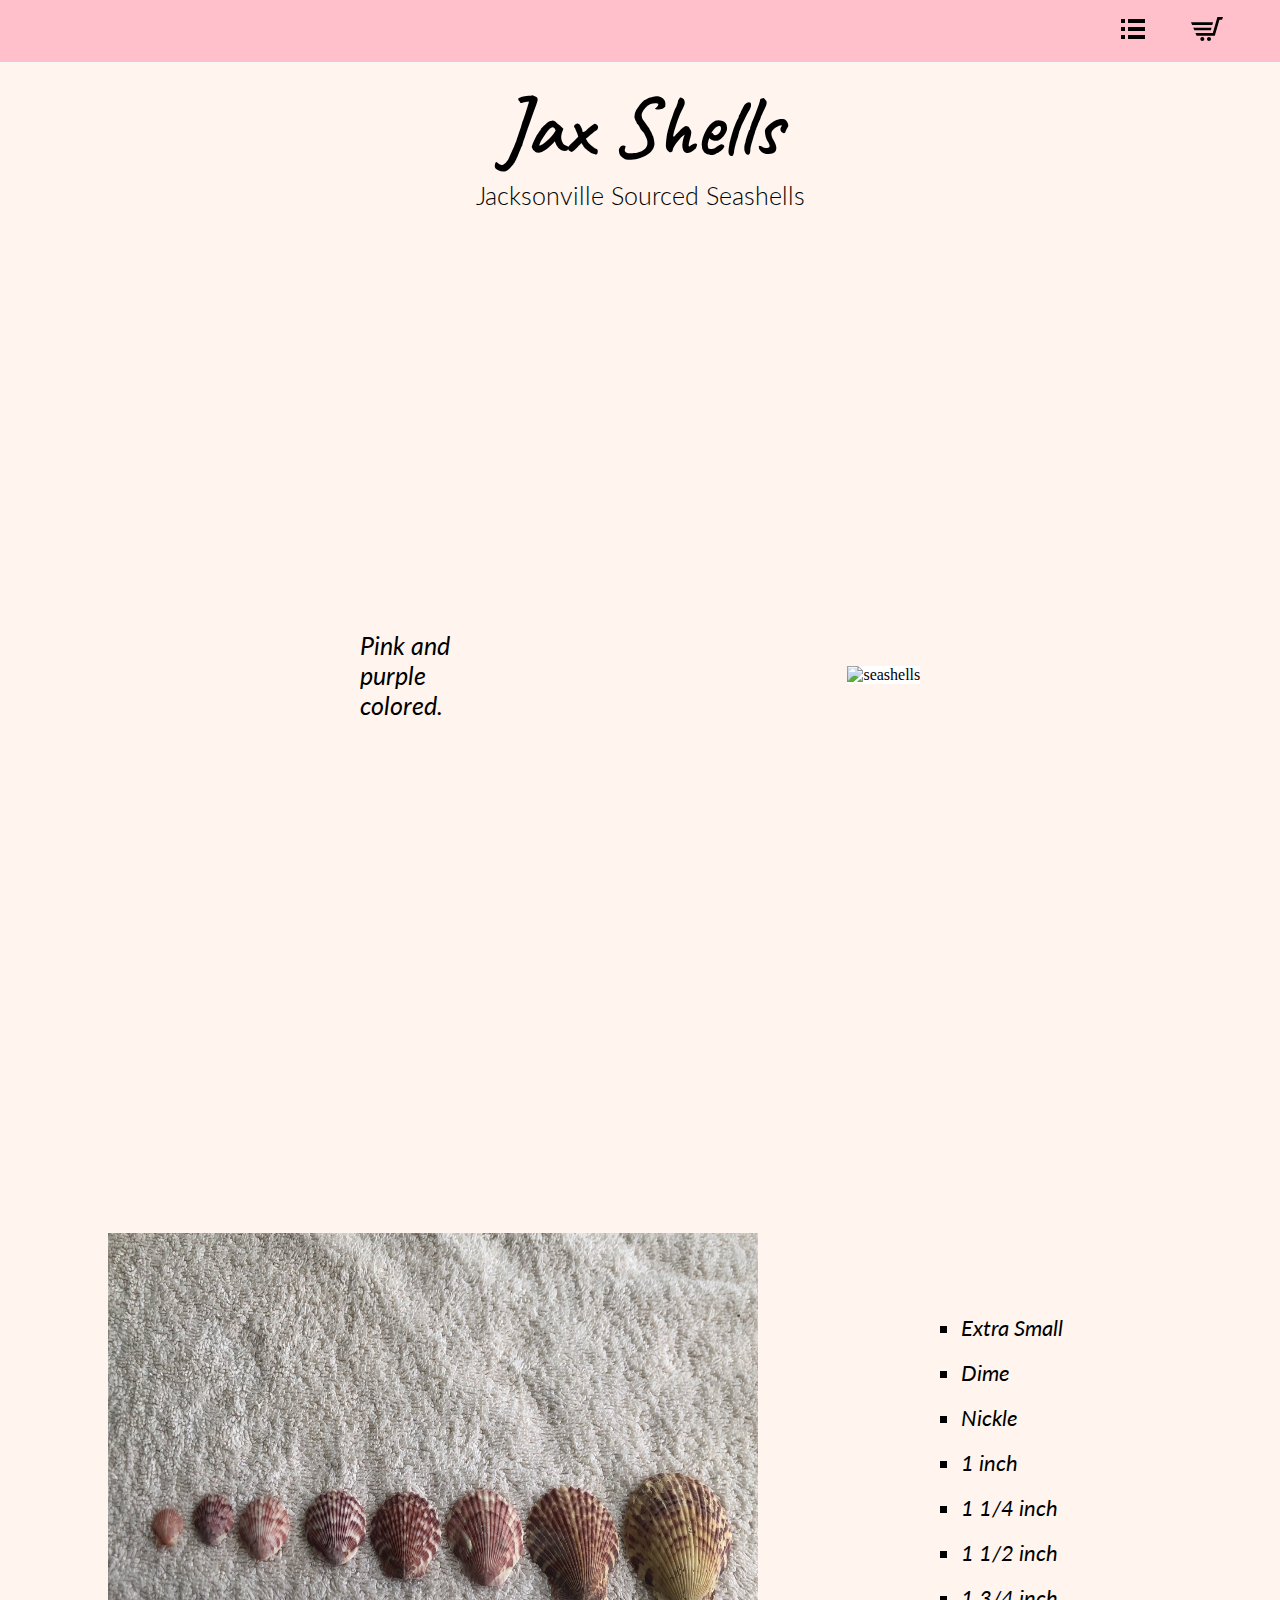
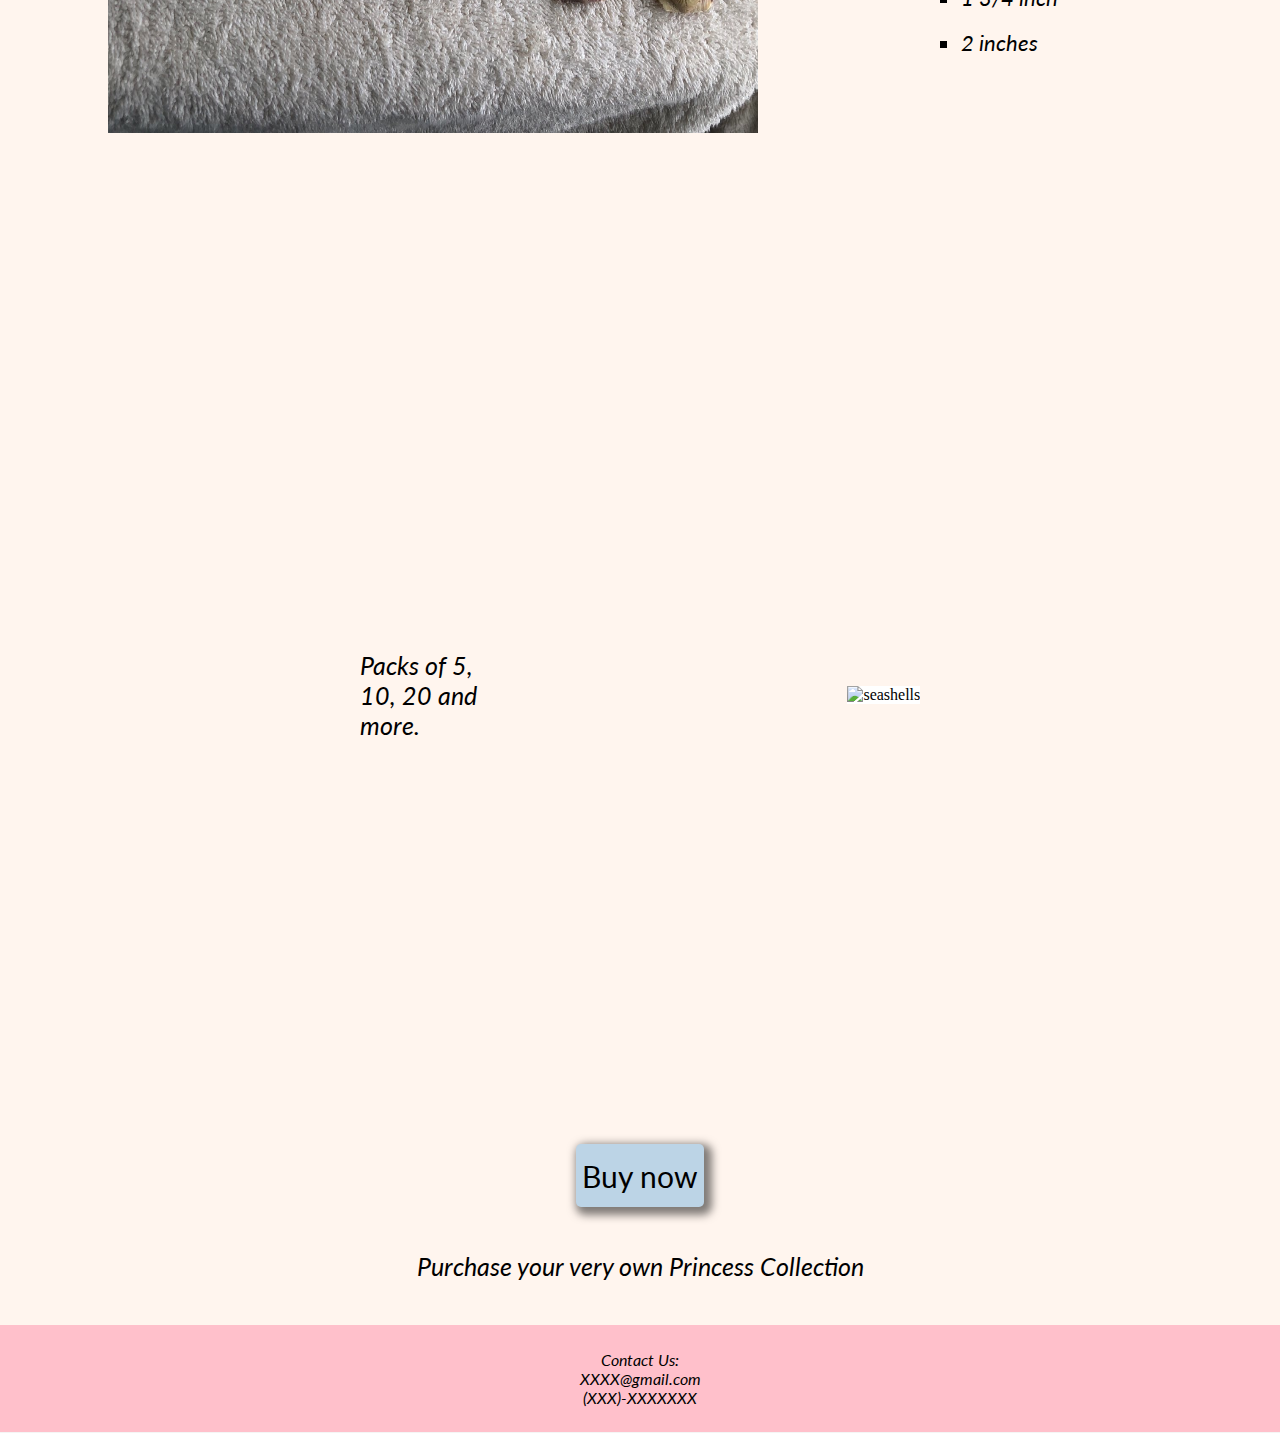
==== commit df668b67: "added features, updated css" ====
--- a/index.html
+++ b/index.html
@@ -11,13 +11,13 @@
     <link rel="stylesheet" href="index.css">
     <title>Jax Shells</title>
 </head>
-<body>
+<body class="indexBody">
     <header>
         <nav class="navBar">
             <ul class=menuList>
                 <li>
                     <div div="dropBox">
-                        <button class="menuButton">
+                        <button type="button" class="menuButton">
                             <i class="dropButton"><svg xmlns="http://www.w3.org/2000/svg" viewBox="0 0 24 24">
                                     <path
                                         d="M4 22h-4v-4h4v4zm0-12h-4v4h4v-4zm0-8h-4v4h4v-4zm3 0v4h17v-4h-17zm0 12h17v-4h-17v4zm0 8h17v-4h-17v4z" />
@@ -34,13 +34,11 @@
                     </div>
                 </li>
                 <li>
-                    <button class=cartButton>
-                        <!-- <a href="./cart.html"> -->
+                    <button type="button" class=cartButton>
                         <i><svg xmlns="http://www.w3.org/2000/svg" viewBox="0 0 24 24">
                                 <path
                                     d="M16.53 7l-.564 2h-15.127l-.839-2h16.53zm-14.013 6h12.319l.564-2h-13.722l.839 2zm5.983 5c-.828 0-1.5.672-1.5 1.5 0 .829.672 1.5 1.5 1.5s1.5-.671 1.5-1.5c0-.828-.672-1.5-1.5-1.5zm11.305-15l-3.432 12h-13.017l.839 2h13.659l3.474-12h1.929l.743-2h-4.195zm-6.305 15c-.828 0-1.5.671-1.5 1.5s.672 1.5 1.5 1.5 1.5-.671 1.5-1.5c0-.828-.672-1.5-1.5-1.5z" />
                             </svg></i>
-                        <!-- </a> -->
                     </button>
                 </li>
             </ul>
@@ -56,16 +54,15 @@
                 <div class="itemsBox">
                     <ul class="listBox"></ul>
                 </div>
+                <div class="cartTotalBox">
+                    <h4 id="cart-total">Total: $<p></p></h4>
+                </div>
                 <div class="checkOutBox">
-                    <button class="checkOutBtn">Check-out</button>
+                    <button type="button" class="checkOutBtn">Check-out</button>
                 </div>
             </div>
         </div>
         </div>
-        <!-- <div class="titleBox titleBox1">
-            <h1>Jax Shells</h1>
-            <h3>Jacksonville Sourced Seashells</h3>
-        </div> -->
     </header>
     <div class="mostElemBox">    
         <div class="titleBox titleBox1">
@@ -122,6 +119,7 @@
             </div>
         </footer>
     </div>
-    <script src="./mainPage.js"></script>
+    <script type='text/javascript' src="./mainPage.js"></script>
+    <script type='text/javascript' src="./cartElement.js"></script>
 </body>
 </html>--- a/index.css
+++ b/index.css
@@ -2,7 +2,6 @@
     margin: 0;
     padding: 0;
     box-sizing: border-box;
-
 }
 
 body {
@@ -44,13 +43,13 @@
 
 .menuList {
     display: flex;
-    justify-content: space-evenly;
+    justify-content: space-between;
     list-style: none;
-    min-width: 20vw;
-    align-items: center;
-    margin-right: 10px;
-    
-}
+    min-width: 18vw;
+    align-items: center;
+    margin-right: 12px;
+}
+
 .dropBox {
     position: relative;
     display: inline-flex;
@@ -58,6 +57,7 @@
     align-items: center;
     justify-content: space-evenly;
 }
+
 .menuButton, .cartButton{
     background: none;
     border: none;
@@ -65,13 +65,13 @@
 }
 
 .dropButton svg {
-    width: 16px;
-    height: 16px;
+    width: 18px;
+    height: 18px;
 }
 
 .cartButton i svg {
-    width: 22px;
-    height: 22px;
+    width: 24px;
+    height: 24px;
 }
 
 .dropDown {
@@ -82,23 +82,23 @@
     position: absolute;
     display: flex;
     flex-direction: column;
-    width: 11vw;
+    width: 13vw;
     height: 10vh;
     margin-top: 2px;
     box-shadow: 0px 4px 8px 0px rgba(0,0,0,0.2);
 }
 
 .option {
-    width: 11vw;
+    width: 13vw;
     height: 5vh;
 }
     
-#shop, #about, #shop:active, #about:active, #shop:after, #about:after {
+#shop, #about {
     display: flex;
     justify-content: flex-start;
     align-items: center;
     padding-left: 5px;
-    width: 11vw;
+    width: 13vw;
     height: 5vh;
     font-family: 'Lato', sans-serif;
     font-weight: 400;
@@ -120,6 +120,7 @@
     justify-content: flex-end;
     width: 100vw;
 }
+
 .cartList {
     display: flex;
     flex-direction: column;
@@ -130,7 +131,7 @@
     height: 93vh;
     width: 30vw;
     margin-top: 7vh;
-    margin-right: 3vw;
+    margin-right: 0vw;
     box-shadow: 0px 8px 16px 0px rgba(0,0,0,0.2);
     z-index: 1;
     animation: slow-out 0.5s ease-out 1;
@@ -149,7 +150,7 @@
     display: flex;
     justify-content: center;
     align-items: center;
-    width: 15vw;
+    width: 30vw;
     height: 5vh;
     font-size: 15px;
 }
@@ -160,7 +161,7 @@
     justify-content: flex-start;
     align-items: flex-start;
     width: 26vw;
-    height: 80vh;
+    height: 75vh;
     line-height: 2;
     font-size: 12px;
 }
@@ -173,14 +174,14 @@
     display: flex;
     justify-content: center;
     align-items: center;
-    width: 15vw;
+    width: 30vw;
     height: 5vh;
 }
 .checkOutBtn {
     display: flex;
     justify-content: center;
     align-items: center;
-    width: 16vw;
+    width: 25vw;
     height: 4vh;
     font-size: 11px;
     background-color: pink;
@@ -197,14 +198,14 @@
     align-items: center;
     justify-content: flex-start;
     padding-top: 8vh;
-    min-height: 25vh;
+    min-height: 30vh;
 }
 
 .titleBox  h1 {
     font-family: 'Caveat', cursive;
     font-weight: 600;
     font-style: none;
-    font-size: 55px;
+    font-size: 50px;
 }
 
 .titleBox h3 {
@@ -228,21 +229,24 @@
 }
 
 .colorText1 {
-    width: 30vw;
+    display: flex;
+    justify-content: center;
+    align-items: center;
+    width: 45vw;
     height: 10vh;  
     font-family: 'Lato', sans-serif;
     font-weight: 400;
     font-style: italic;
-    font-size: 18px;
+    font-size: 16px;
 }
 
 .colorBoxImg img, .sizeBoxImg img, .packetBoxImg img {
-    max-width: 60vw; 
+    max-width: 55vw; 
     background-color: white;
 }
 
 .colorBox img, .sizeBox img, .packetBox img {
-    height: 180px;
+    height: 160px;
 }
 
 .sizeText1 {
@@ -250,10 +254,10 @@
     flex-direction: column;
     justify-content: space-around;
     align-items: center;
-    width: 75vw;
+    width: 60vw;
     height: 25vh;
     color: black;
-    margin-left: 5vw;
+    margin-left: 9vw;
 }
 
 .sizeList1 {
@@ -262,7 +266,7 @@
     flex-wrap: wrap;
     justify-content: space-between;
     align-items: center;
-    width: 40vw;
+    width: 50vw;
     height: 15vh;
     font-size: 14px;
     list-style-type: square;
@@ -272,19 +276,19 @@
 }
 
 .sizeList1 li {
-    width: 15vw;
-}
-
-.sizeList1 :nth-child(1){
     width: 18vw;
 }
 
 .packetText1 {
-    width: 25vw;
+    display: flex;
+    justify-content: center;
+    align-items: center;
+    width: 45vw;
     height: 10vh;
     font-family: 'Lato', sans-serif;
     font-weight: 400;
     font-style: italic;
+    font-size: 16px;
 }
 
 .buyBox1 {
@@ -292,11 +296,11 @@
     flex-direction: column;
     justify-content: space-evenly;
     align-items: center;
-    min-height: 15vh;
+    min-height: 25vh;
 }
 
 .buyBox1 p {
-    font-size: 16px;
+    font-size: 14px;
     font-family: 'Lato', sans-serif;
     font-weight: 400;
     font-style: italic;
@@ -306,11 +310,11 @@
     display: flex;
     justify-content: center;
     align-items: center;
-    width: 15vw;
-    height: 5vh;
+    width: 18vw;
+    height: 8vh;
     font-family: 'Lato', sans-serif;
     font-weight: 400;
-    font-size: 12px;
+    font-size: 14px;
     background-color: #bcd4e6;
     border-radius: 2px;
     box-shadow: 4px 4px 8px 4px rgba(0,0,0,0.5);
@@ -323,7 +327,7 @@
     flex-direction: row;
     justify-content: center;
     align-items: center;
-    min-height: 12vh;
+    min-height: 11vh;
     background-color: pink;
     border-bottom: 1px solid whitesmoke;
 }
@@ -355,6 +359,11 @@
     cursor: pointer;
 }
 
+a, a:hover, a:focus, a:active {
+    text-decoration: none;
+    color: inherit;
+}
+
         @media (min-width: 600px) {
             
             .navBar {
@@ -367,7 +376,6 @@
                 min-height: 7vh;
                 border-bottom: 1px solid whitesmoke;
                 background-color: pink;
-                
             }
             
             .showNavName {
@@ -387,8 +395,8 @@
                 list-style: none;
                 min-width: 15vw;
                 align-items: center;
-                
-            }
+            }
+
             .dropBox {
                 position: relative;
                 display: inline-flex;
@@ -396,6 +404,7 @@
                 align-items: center;
                 justify-content: space-evenly;
             }
+
             .menuButton, .cartButton{
                 background: none;
                 border: none;
@@ -412,6 +421,7 @@
                 width: 32px;
                 height: 32px;
             }
+
             .dropDown {
                 display: none;
             }
@@ -432,7 +442,7 @@
                 height: 5vh;
             }
                 
-            #shop, #about, #shop:active, #about:active, #shop:after, #about:after {
+            #shop, #about {
                 display: flex;
                 justify-content: flex-start;
                 align-items: center;
@@ -458,6 +468,7 @@
                 justify-content: flex-end;
                 width: 100vw;
             }
+
             .cartList {
                 display: flex;
                 flex-direction: column;
@@ -482,6 +493,7 @@
                     width: 20vw;
                 }
             }
+
             .cartTitleBox {
                 display: flex;
                 justify-content: center;
@@ -511,6 +523,7 @@
                 width: 15vw;
                 height: 10vh;
             }
+            
             .checkOutBtn {
                 display: flex;
                 justify-content: center;
@@ -615,12 +628,12 @@
                 font-style: italic;
             }
 
-            .sizeList1 :nth-child(1) {
-                width: 15vw;
+            .sizeList1  {
+                width: 18vw;
             }
 
             .sizeBox img {
-                width: 800px;
+                width: 650px;
             }
 
             .packetBox {
@@ -703,4 +716,13 @@
                 font-size: 16px;
                 color: black;
             }
+
+            button:hover, select:hover{
+                cursor: pointer;
+            }
+            
+            a, a:hover, a:focus, a:active {
+                text-decoration: none;
+                color: inherit;
+            }
         }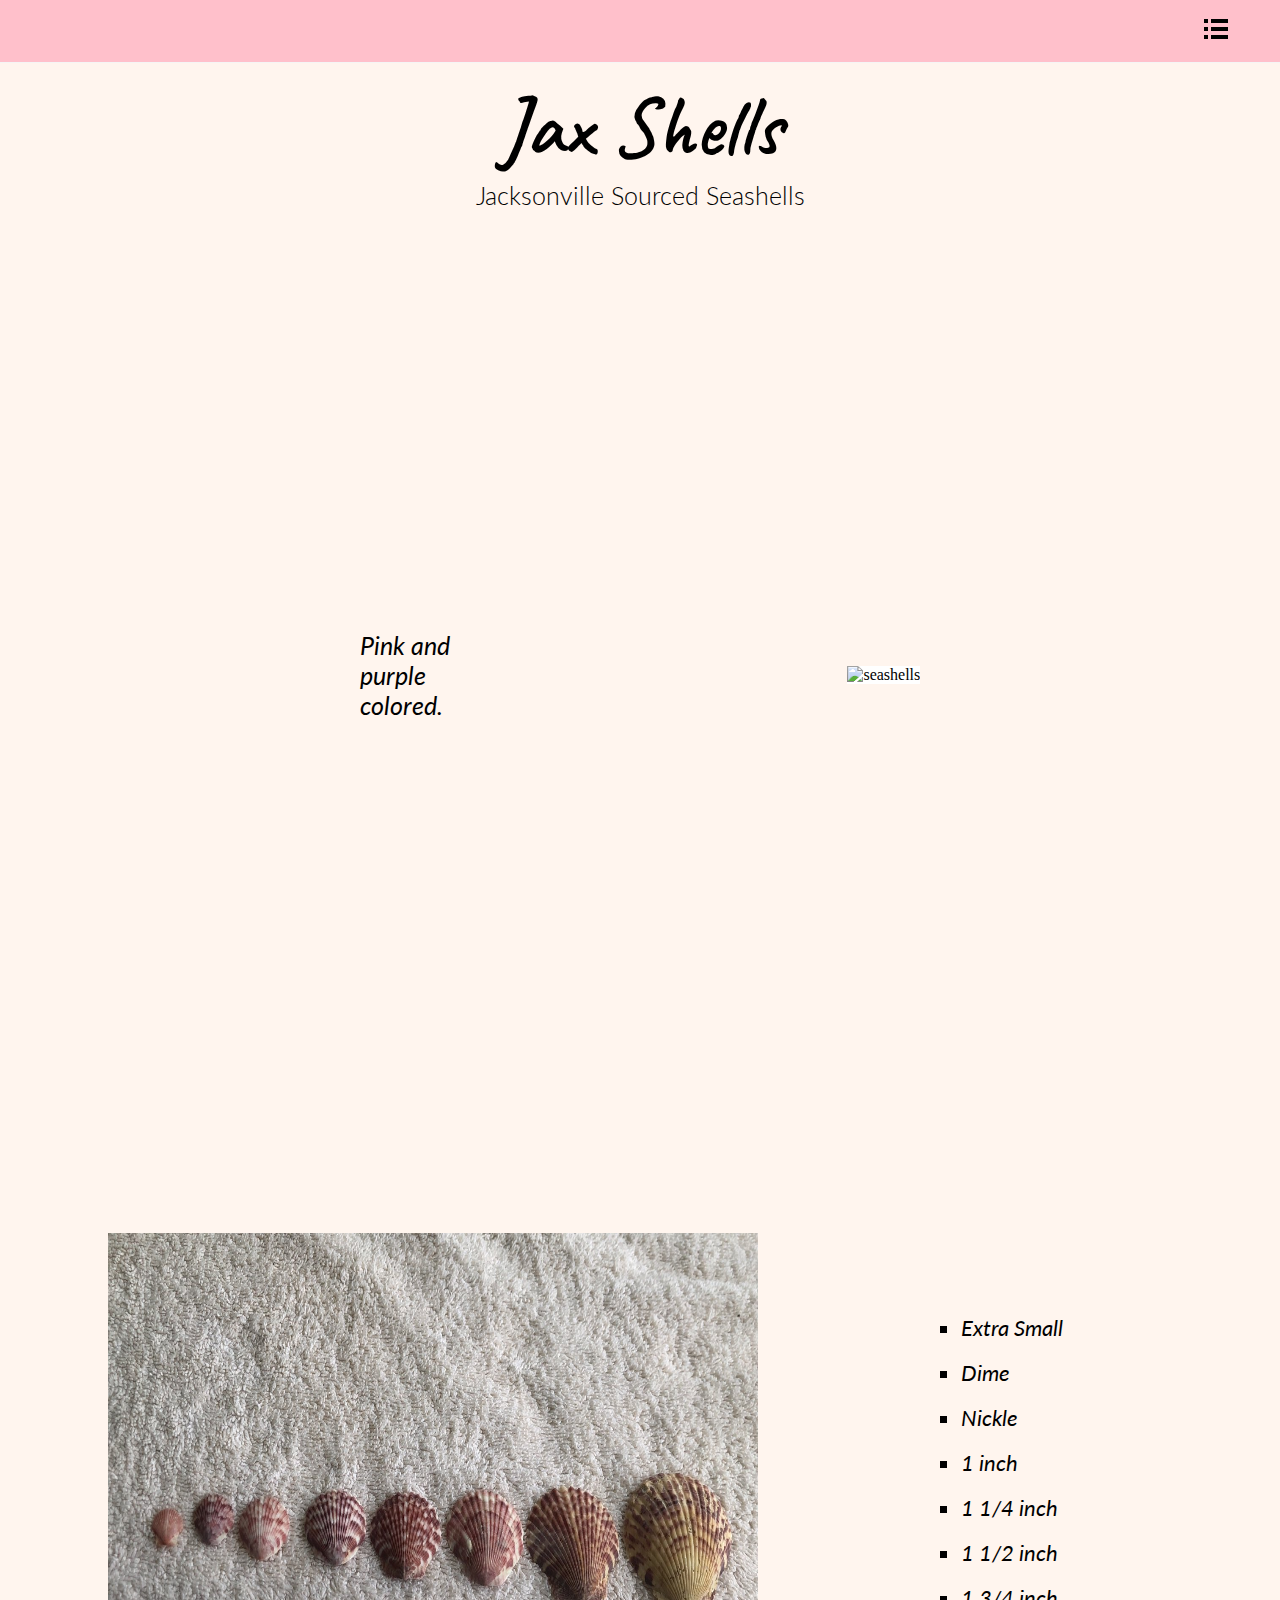
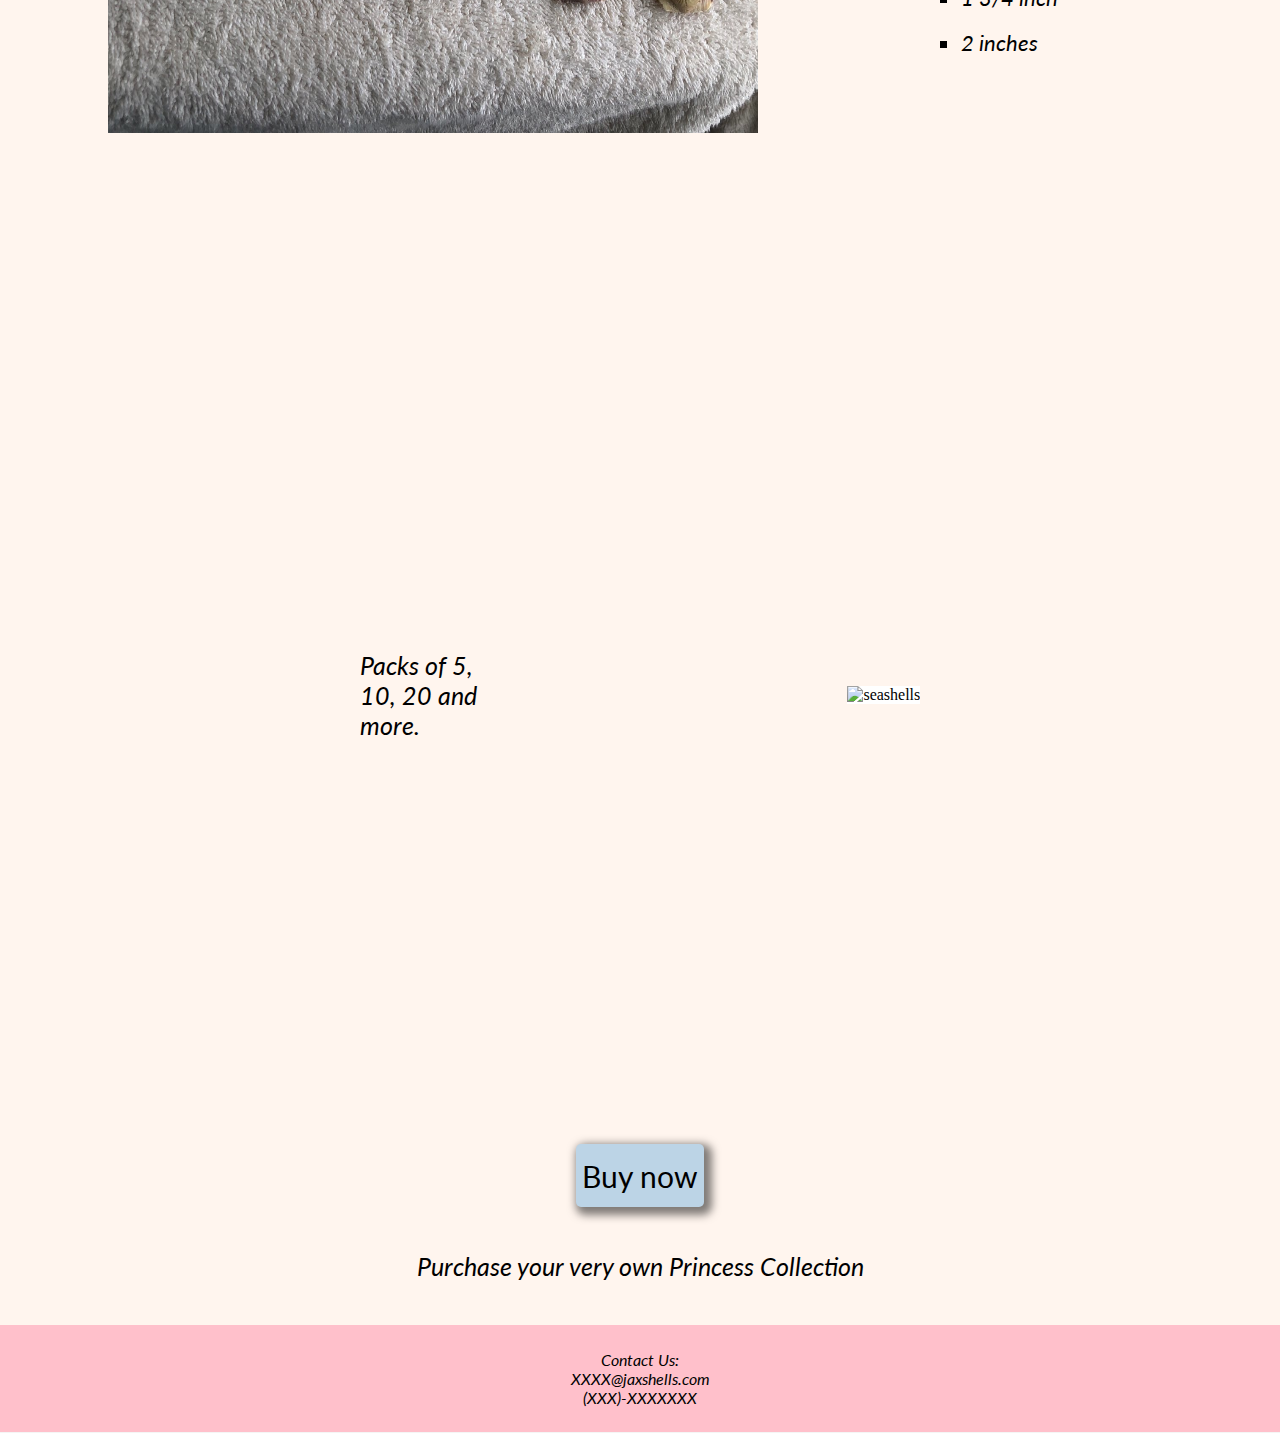
==== commit 9ed4c3de: "new features, removed features" ====
--- a/index.html
+++ b/index.html
@@ -11,7 +11,7 @@
     <link rel="stylesheet" href="index.css">
     <title>Jax Shells</title>
 </head>
-<body class="indexBody">
+<body class="indexBody" data-title="main-page">
     <header>
         <nav class="navBar">
             <ul class=menuList>
@@ -34,11 +34,13 @@
                     </div>
                 </li>
                 <li>
-                    <button type="button" class=cartButton>
+                    <button type="button" class=cartBtn>
                         <i><svg xmlns="http://www.w3.org/2000/svg" viewBox="0 0 24 24">
                                 <path
                                     d="M16.53 7l-.564 2h-15.127l-.839-2h16.53zm-14.013 6h12.319l.564-2h-13.722l.839 2zm5.983 5c-.828 0-1.5.672-1.5 1.5 0 .829.672 1.5 1.5 1.5s1.5-.671 1.5-1.5c0-.828-.672-1.5-1.5-1.5zm11.305-15l-3.432 12h-13.017l.839 2h13.659l3.474-12h1.929l.743-2h-4.195zm-6.305 15c-.828 0-1.5.671-1.5 1.5s.672 1.5 1.5 1.5 1.5-.671 1.5-1.5c0-.828-.672-1.5-1.5-1.5z" />
-                            </svg></i>
+                            </svg>
+                        </i>
+                        <div class="cartCount">0</div>
                     </button>
                 </li>
             </ul>
@@ -113,13 +115,13 @@
             <div class="contactBox">
                 <p>Contact Us:</p>
                 <ul>
-                    <li>XXXX@gmail.com</li>
+                    <li>XXXX@jaxshells.com</li>
                     <li>(XXX)-XXXXXXX</li>
                 </ul>
             </div>
         </footer>
     </div>
     <script type='text/javascript' src="./mainPage.js"></script>
-    <script type='text/javascript' src="./cartElement.js"></script>
+   
 </body>
 </html>--- a/index.css
+++ b/index.css
@@ -41,9 +41,25 @@
     color: black;
 }
 
+.cartCount {
+    display: flex;
+    justify-content: center;
+    align-items: center;
+    position: absolute;
+    width: 4vw;
+    height: 4vw;
+    border-radius: 20px;
+    margin-top: -18px;
+    margin-left: 15px;
+    background-color: #bcd4e6;
+    font-family: 'Lato', sans-serif;
+    font-weight: 600;
+    font-size: 12px;
+}
+
 .menuList {
     display: flex;
-    justify-content: space-between;
+    justify-content: space-around;
     list-style: none;
     min-width: 18vw;
     align-items: center;
@@ -58,18 +74,22 @@
     justify-content: space-evenly;
 }
 
-.menuButton, .cartButton{
+.menuButton, .cartBtn{
     background: none;
     border: none;
     cursor: pointer;
 }
 
+.cartBtn {
+    display: none;
+}
+
 .dropButton svg {
     width: 18px;
     height: 18px;
 }
 
-.cartButton i svg {
+.cartBtn i svg {
     width: 24px;
     height: 24px;
 }
@@ -82,23 +102,27 @@
     position: absolute;
     display: flex;
     flex-direction: column;
-    width: 13vw;
-    height: 10vh;
+    /* width: 13vw; */
+    width: 8vw;
+    /* height: 10vh; */
+    height: 5vh;
     margin-top: 2px;
     box-shadow: 0px 4px 8px 0px rgba(0,0,0,0.2);
 }
 
 .option {
-    width: 13vw;
+    /* width: 13vw; */
+    width: 8vw;
     height: 5vh;
 }
     
-#shop, #about {
+#shop/* , #about */ {
     display: flex;
     justify-content: flex-start;
     align-items: center;
     padding-left: 5px;
-    width: 13vw;
+    /* width: 13vw; */
+    width: 8vw;
     height: 5vh;
     font-family: 'Lato', sans-serif;
     font-weight: 400;
@@ -107,6 +131,10 @@
     text-decoration: none;
     color: black;
     background-color: #FFF5EE;;
+}
+
+#about {
+    display: none;
 }
 
 #shop:hover, #about:hover{
@@ -168,6 +196,16 @@
 
 .listBox {
     list-style: none;
+    animation: roll-in 0.5s ease-out 1;
+}
+
+@keyframes roll-in {
+    0% {
+        transform: translateX(130px)
+    } 
+    100% {
+        transform: translateX(0)
+    }
 }
 
 .checkOutBox {
@@ -388,12 +426,29 @@
             #navjax {
                 color: black;
             }
+
+            .cartCount {
+                display: flex;
+                justify-content: center;
+                align-items: center;
+                position: absolute;
+                width: 2vw;
+                height: 2vw;
+                border-radius: 20px;
+                margin-top: -30px;
+                margin-left: 20px;
+                background-color: #bcd4e6;
+                font-family: 'Lato', sans-serif;
+                font-weight: 600;
+            }
+
             
             .menuList {
                 display: flex;
-                justify-content: space-evenly;
+                justify-content: space-between;
                 list-style: none;
-                min-width: 15vw;
+                /* min-width: 15vw; */
+                min-width: 5vw;
                 align-items: center;
             }
 
@@ -405,19 +460,23 @@
                 justify-content: space-evenly;
             }
 
-            .menuButton, .cartButton{
+            .menuButton, .cartBtn{
                 background: none;
                 border: none;
                 cursor: pointer;
                 font-size: 15px;
             }
             
+            .cartBtn {
+                display: none;
+            }
+
             .dropButton svg {
                 width: 24px;
                 height: 24px;
             }
 
-            .cartButton i svg {
+            .cartBtn i svg {
                 width: 32px;
                 height: 32px;
             }
@@ -430,24 +489,28 @@
                 position: absolute;
                 display: flex;
                 flex-direction: column;
-                width: 6vw;
-                height: 10vh;
+                width: 4vw;
+                /* width: 6vw; */
+                height: 5vh;
+                /* height: 10vh; */
                 margin-top: 5px;
                 box-shadow: 0px 4px 8px 0px rgba(0,0,0,0.2);
             }
 
             .option {
                 cursor: pointer;
-                width: 6vw;
+                width: 4vw;
+                /* width: 6vw; */
                 height: 5vh;
             }
                 
-            #shop, #about {
+            #shop/* , #about */ {
                 display: flex;
                 justify-content: flex-start;
                 align-items: center;
                 padding-left: 5px;
-                width: 6vw;
+                width: 4vw;
+                /* width: 6vw; */
                 height: 5vh;
                 font-family: 'Lato', sans-serif;
                 font-weight: 400;
@@ -457,6 +520,10 @@
                 background-color: #FFF5EE;;
             }
 
+            #about {
+                display: none;
+            }
+
             #shop:hover, #about:hover{
                 background-color: #bcd4e6;
                 box-shadow: 2px 8px 16px 2px rgba(0,0,0,0.2);
@@ -479,7 +546,7 @@
                 height: 93vh;
                 width: 20vw;
                 margin-top: 7vh;
-                margin-right: 0;
+                margin-bottom: 0;
                 box-shadow: 0px 8px 16px 0px rgba(0,0,0,0.2);
                 z-index: 1;
                 animation: slow-out 0.5s ease-out 1;
@@ -500,6 +567,7 @@
                 align-items: center;
                 width: 15vw;
                 height: 10vh;
+                font-size: 20px;
             }
 
             .itemsBox {
@@ -507,13 +575,30 @@
                 flex-direction: column;
                 justify-content: flex-start;
                 align-items: flex-start;
-                width: 18vw;
+                width: 19vw;
                 height: 73vh;
                 line-height: 2;
             }
 
             .listBox {
                 list-style: none;
+                animation: roll-in 0.5s ease-out 1;
+            }
+
+            @keyframes roll-in {
+                0% {
+                    transform: translateX(130px)
+                } 
+                100% {
+                    transform: translateX(0)
+                }
+            }
+            .cartTotalBox {
+                display: flex;
+                justify-content: space-evenly;
+                align-items: center;
+                width: 15vw;
+                font-size: 20px;
             }
 
             .checkOutBox {
@@ -523,7 +608,6 @@
                 width: 15vw;
                 height: 10vh;
             }
-            
             .checkOutBtn {
                 display: flex;
                 justify-content: center;
@@ -538,6 +622,7 @@
                 text-decoration: none;
                 color: black;
             }
+
 
             
             .titleBox {
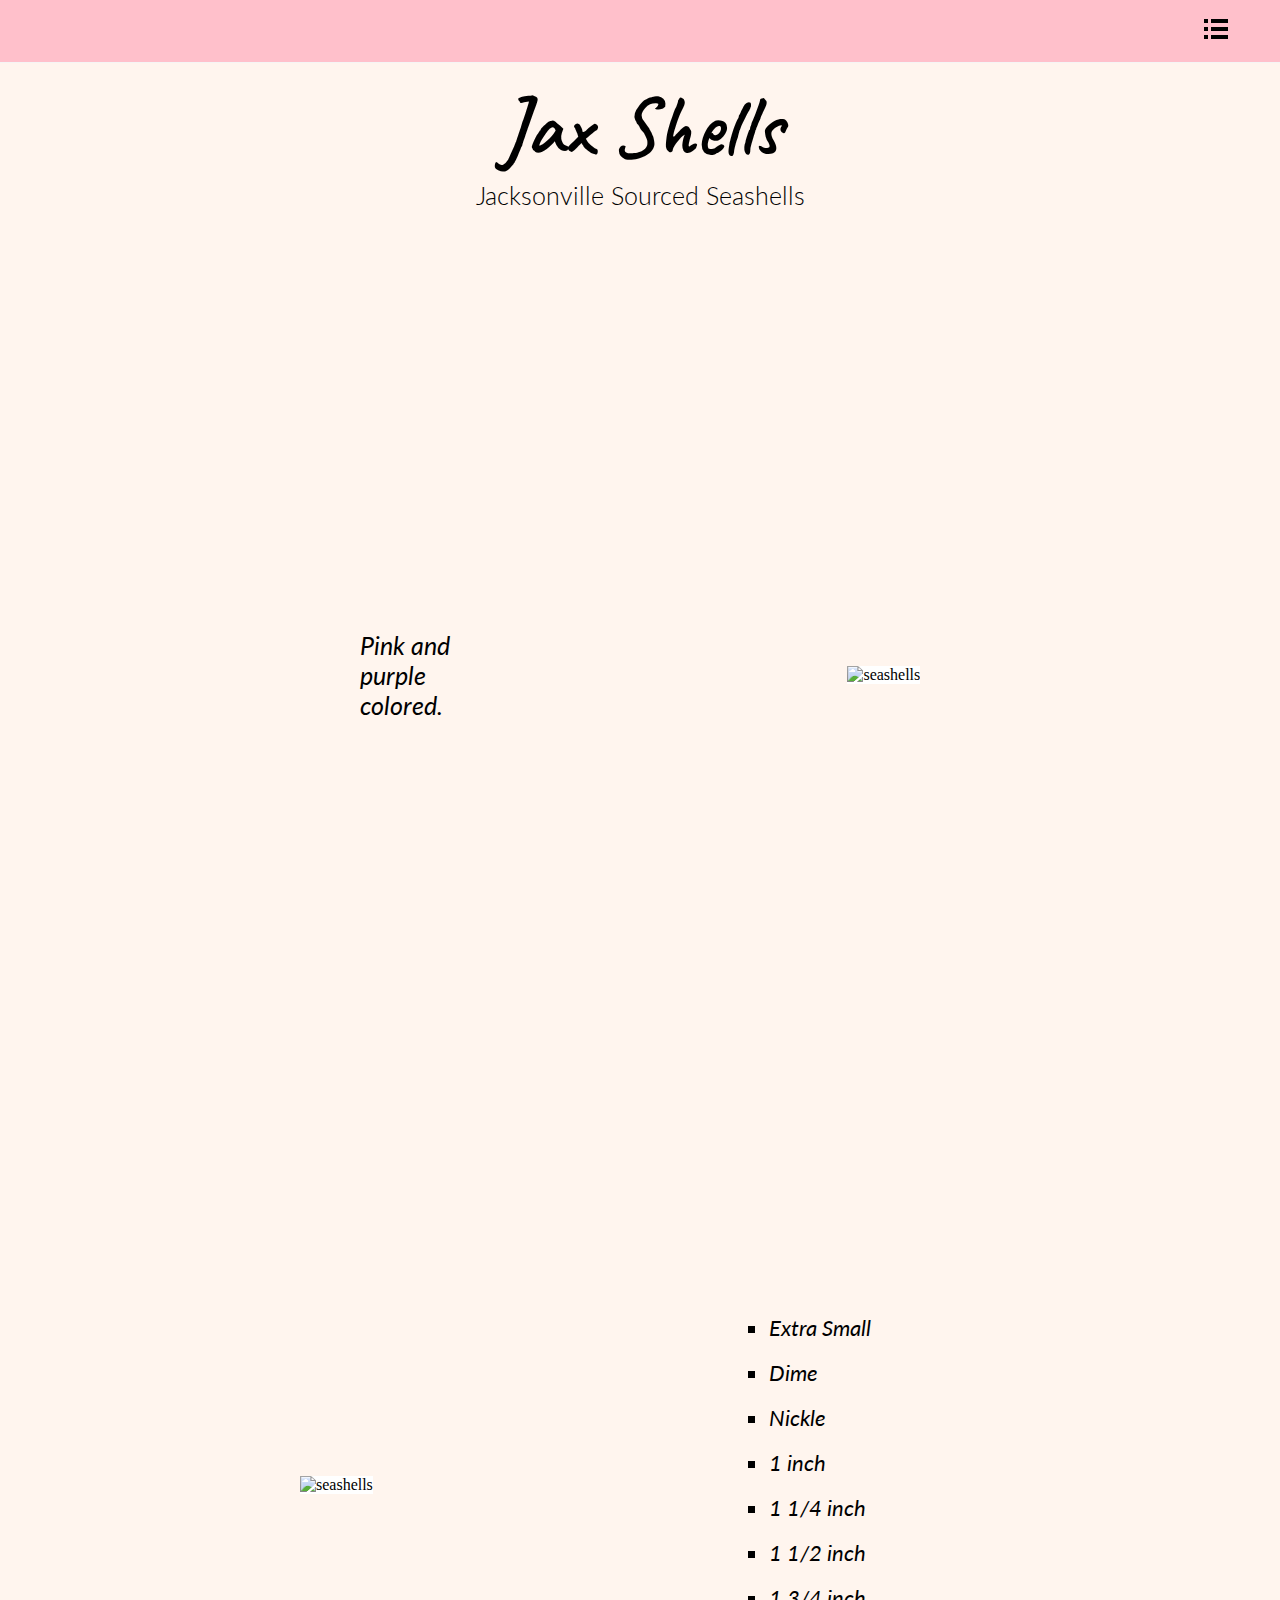
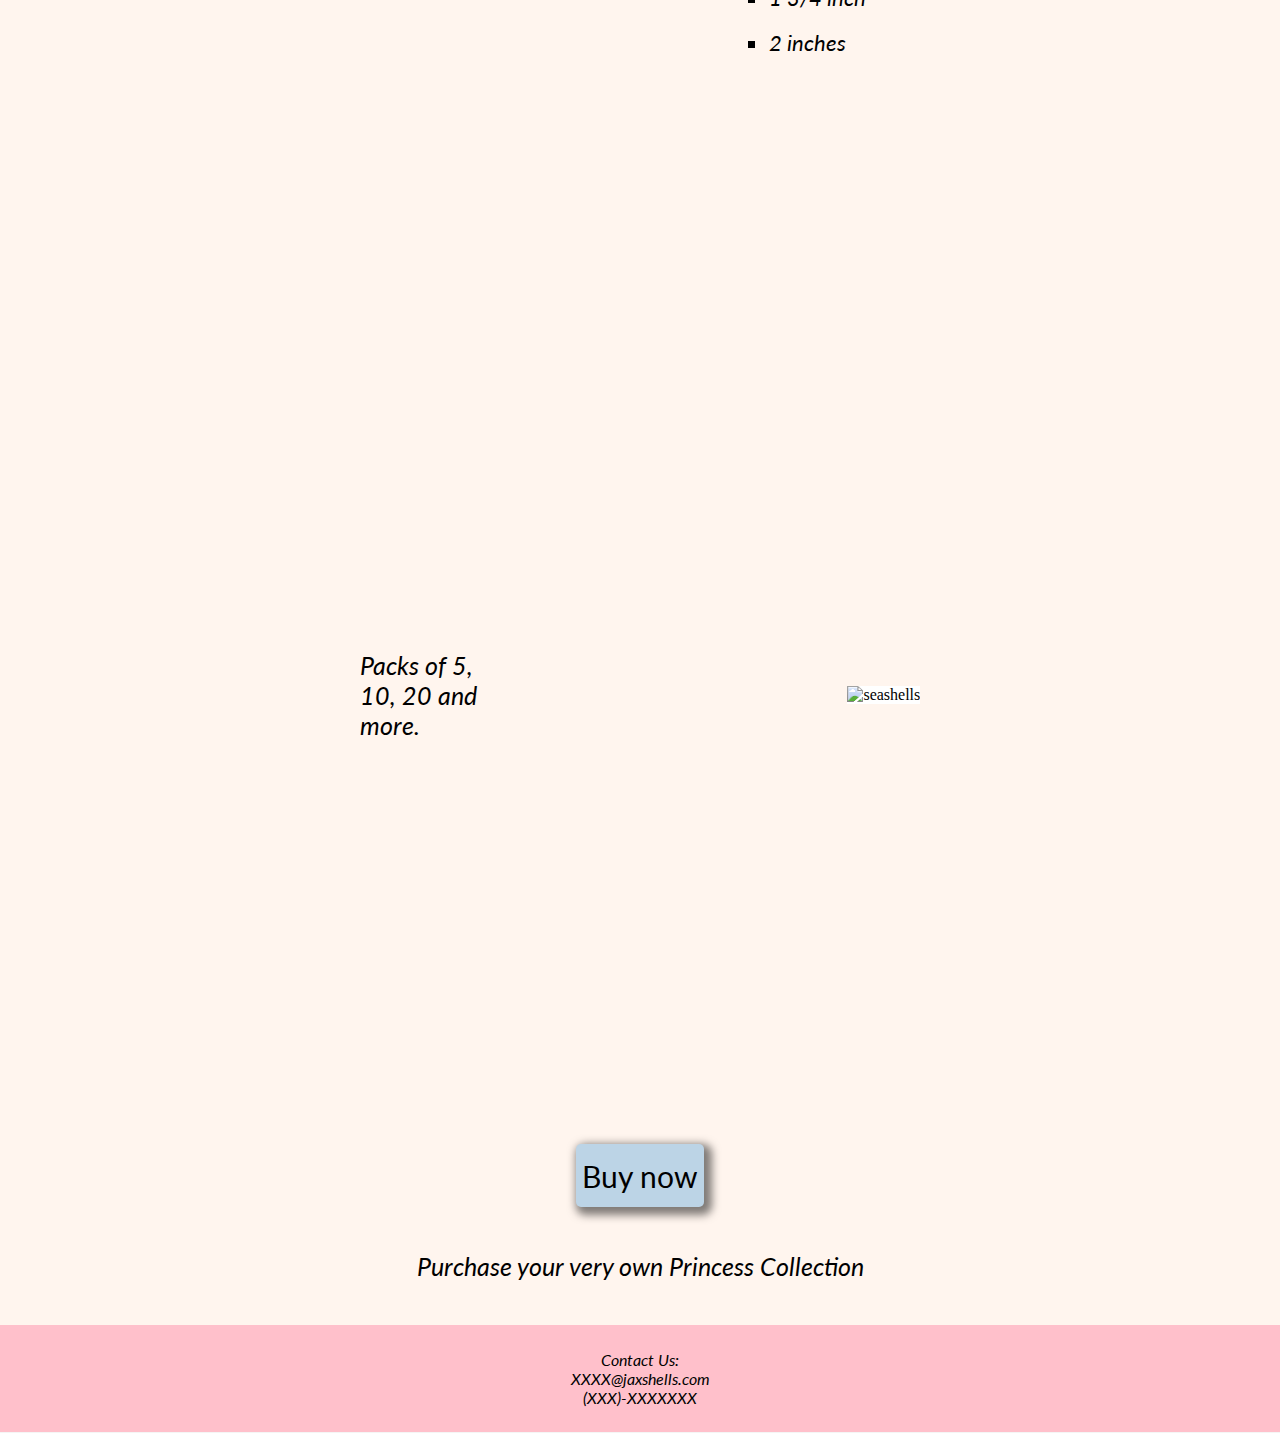
==== commit 3a5dd470: "updated code" ====
--- a/index.html
+++ b/index.html
@@ -27,9 +27,9 @@
                             <div class="option">
                                 <a href="./shop.html" id="shop">Shop</a>
                             </div>
-                            <div class="option">
+                            <!-- <div class="option">
                                 <a href="./about.html" id="about">About Us</a>
-                            </div>
+                            </div> -->
                         </div>
                     </div>
                 </li>
@@ -97,7 +97,7 @@
                     </div>
                 </div>
                 <div class="sizeBoxImg">
-                    <img src="everysize.jpeg" alt="seashells">
+                    <img src="https://images.pexels.com/photos/3671512/pexels-photo-3671512.jpeg?auto=compress&cs=tinysrgb&dpr=2&h=650&w=940" alt="seashells">
                 </div>
             </div>
             <div class="packetBox packetBox1">
@@ -122,6 +122,6 @@
         </footer>
     </div>
     <script type='text/javascript' src="./mainPage.js"></script>
-   
+    <script type='text/javascript' src="./shopPage.js"></script>
 </body>
 </html>--- a/index.css
+++ b/index.css
@@ -103,7 +103,7 @@
     display: flex;
     flex-direction: column;
     /* width: 13vw; */
-    width: 8vw;
+    width: 9vw;
     /* height: 10vh; */
     height: 5vh;
     margin-top: 2px;
@@ -112,7 +112,7 @@
 
 .option {
     /* width: 13vw; */
-    width: 8vw;
+    width: 9vw;
     height: 5vh;
 }
     
@@ -122,7 +122,7 @@
     align-items: center;
     padding-left: 5px;
     /* width: 13vw; */
-    width: 8vw;
+    width: 9vw;
     height: 5vh;
     font-family: 'Lato', sans-serif;
     font-weight: 400;
@@ -161,7 +161,7 @@
     margin-top: 7vh;
     margin-right: 0vw;
     box-shadow: 0px 8px 16px 0px rgba(0,0,0,0.2);
-    z-index: 1;
+    z-index: 3;
     animation: slow-out 0.5s ease-out 1;
 }
 
@@ -717,9 +717,9 @@
                 width: 18vw;
             }
 
-            .sizeBox img {
+            /* .sizeBox img {
                 width: 650px;
-            }
+            } */
 
             .packetBox {
                 display: flex;
